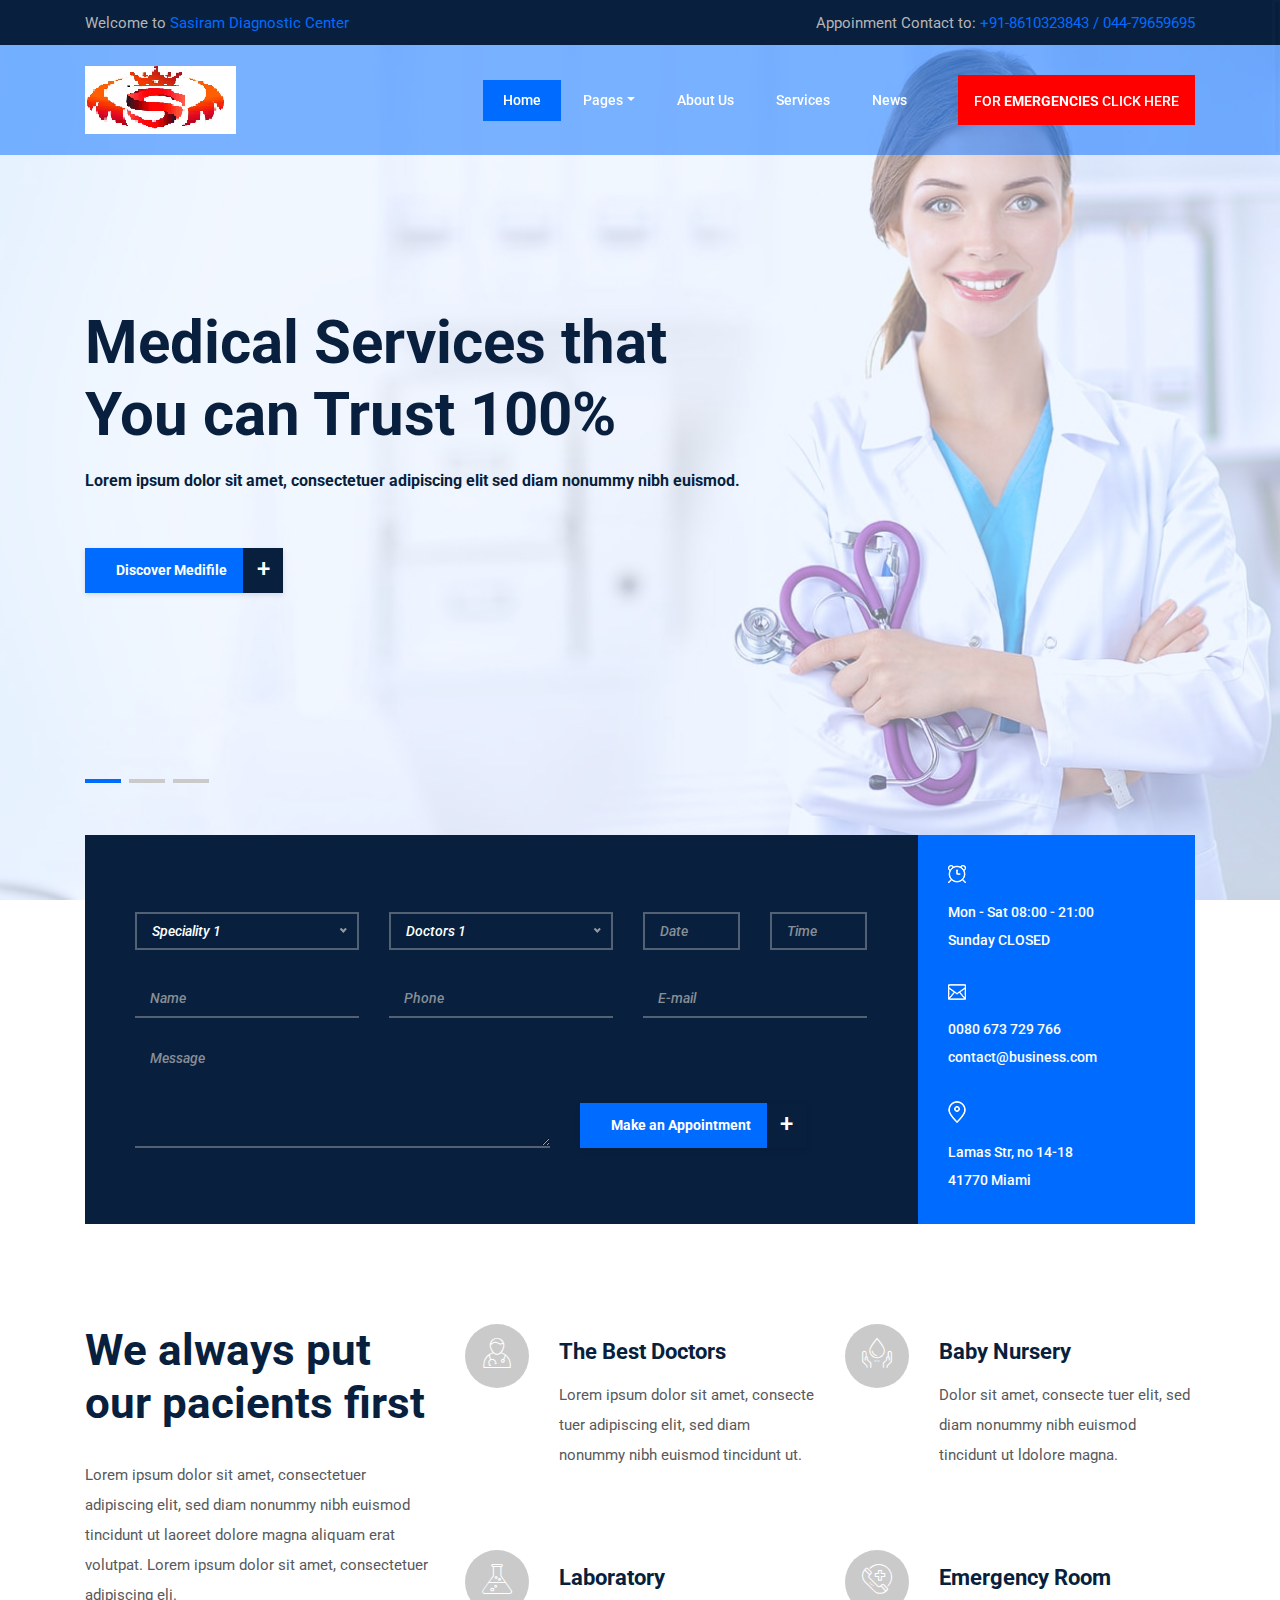
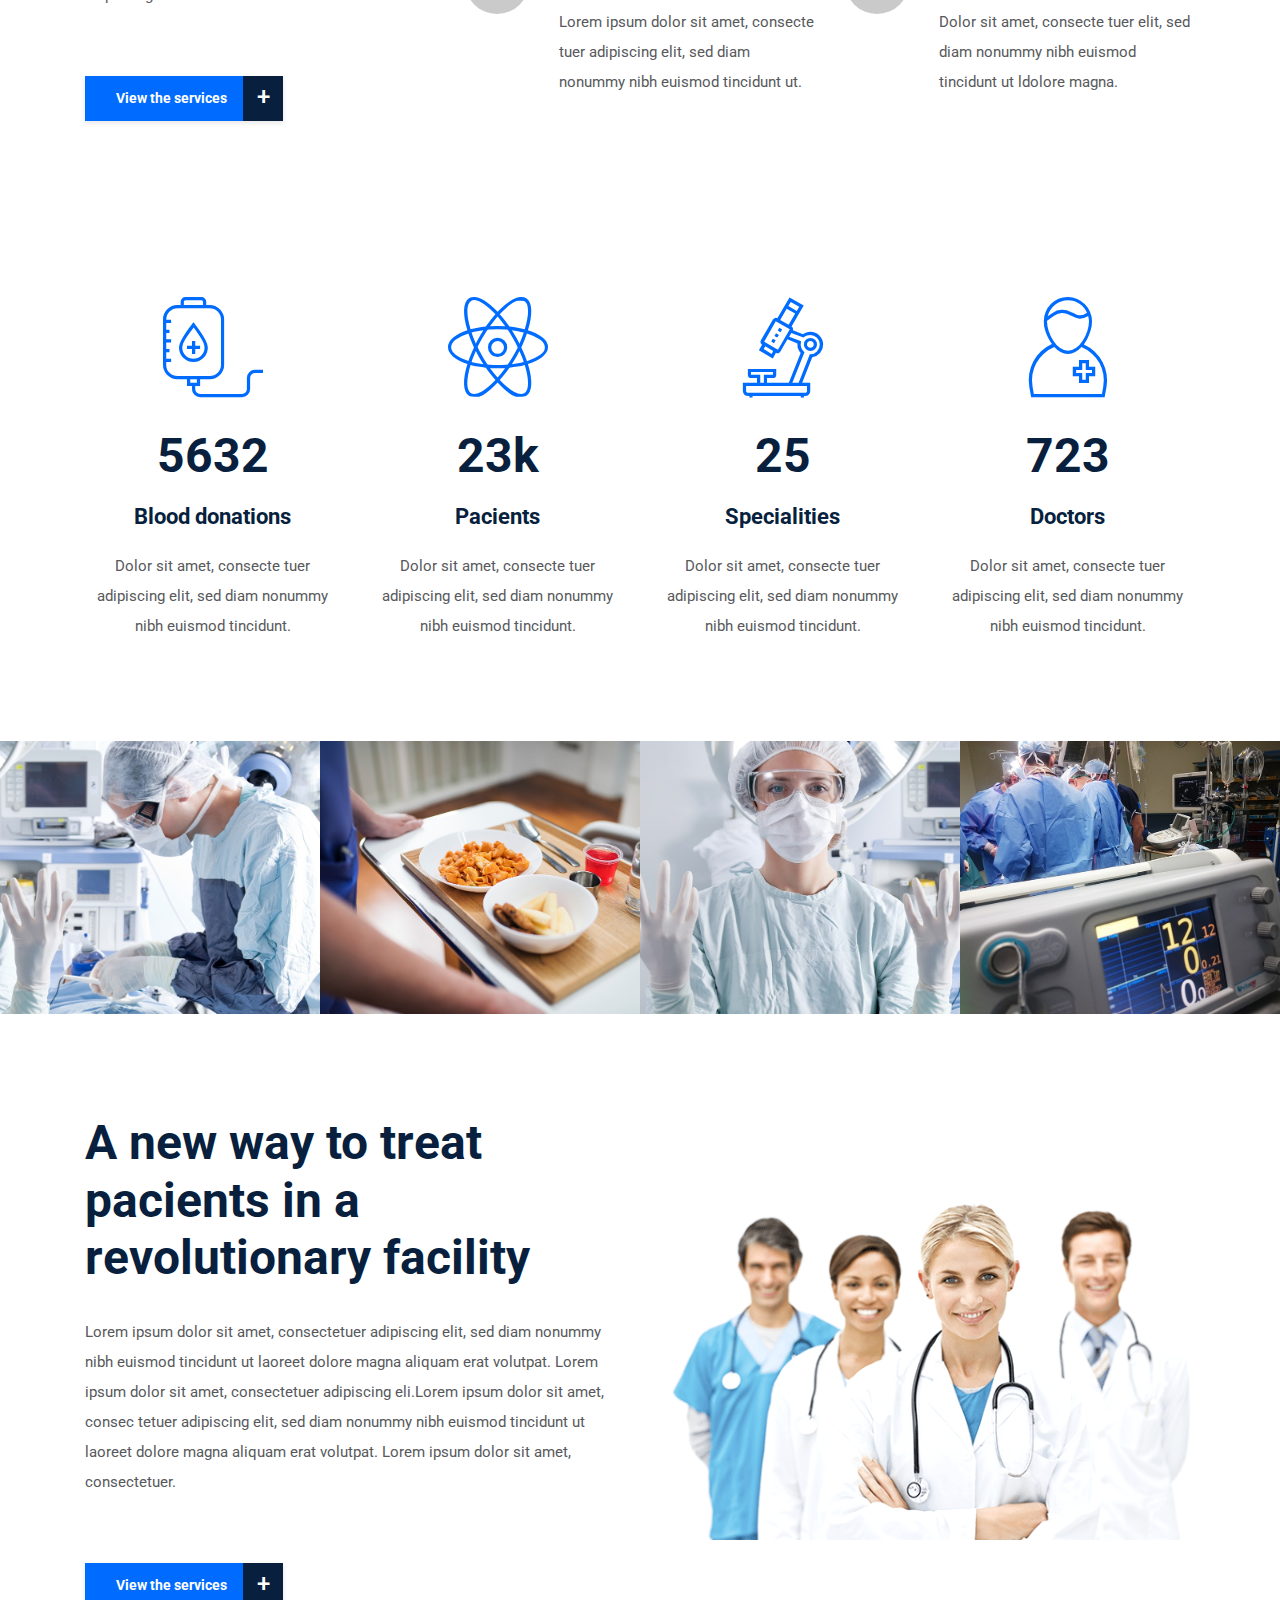
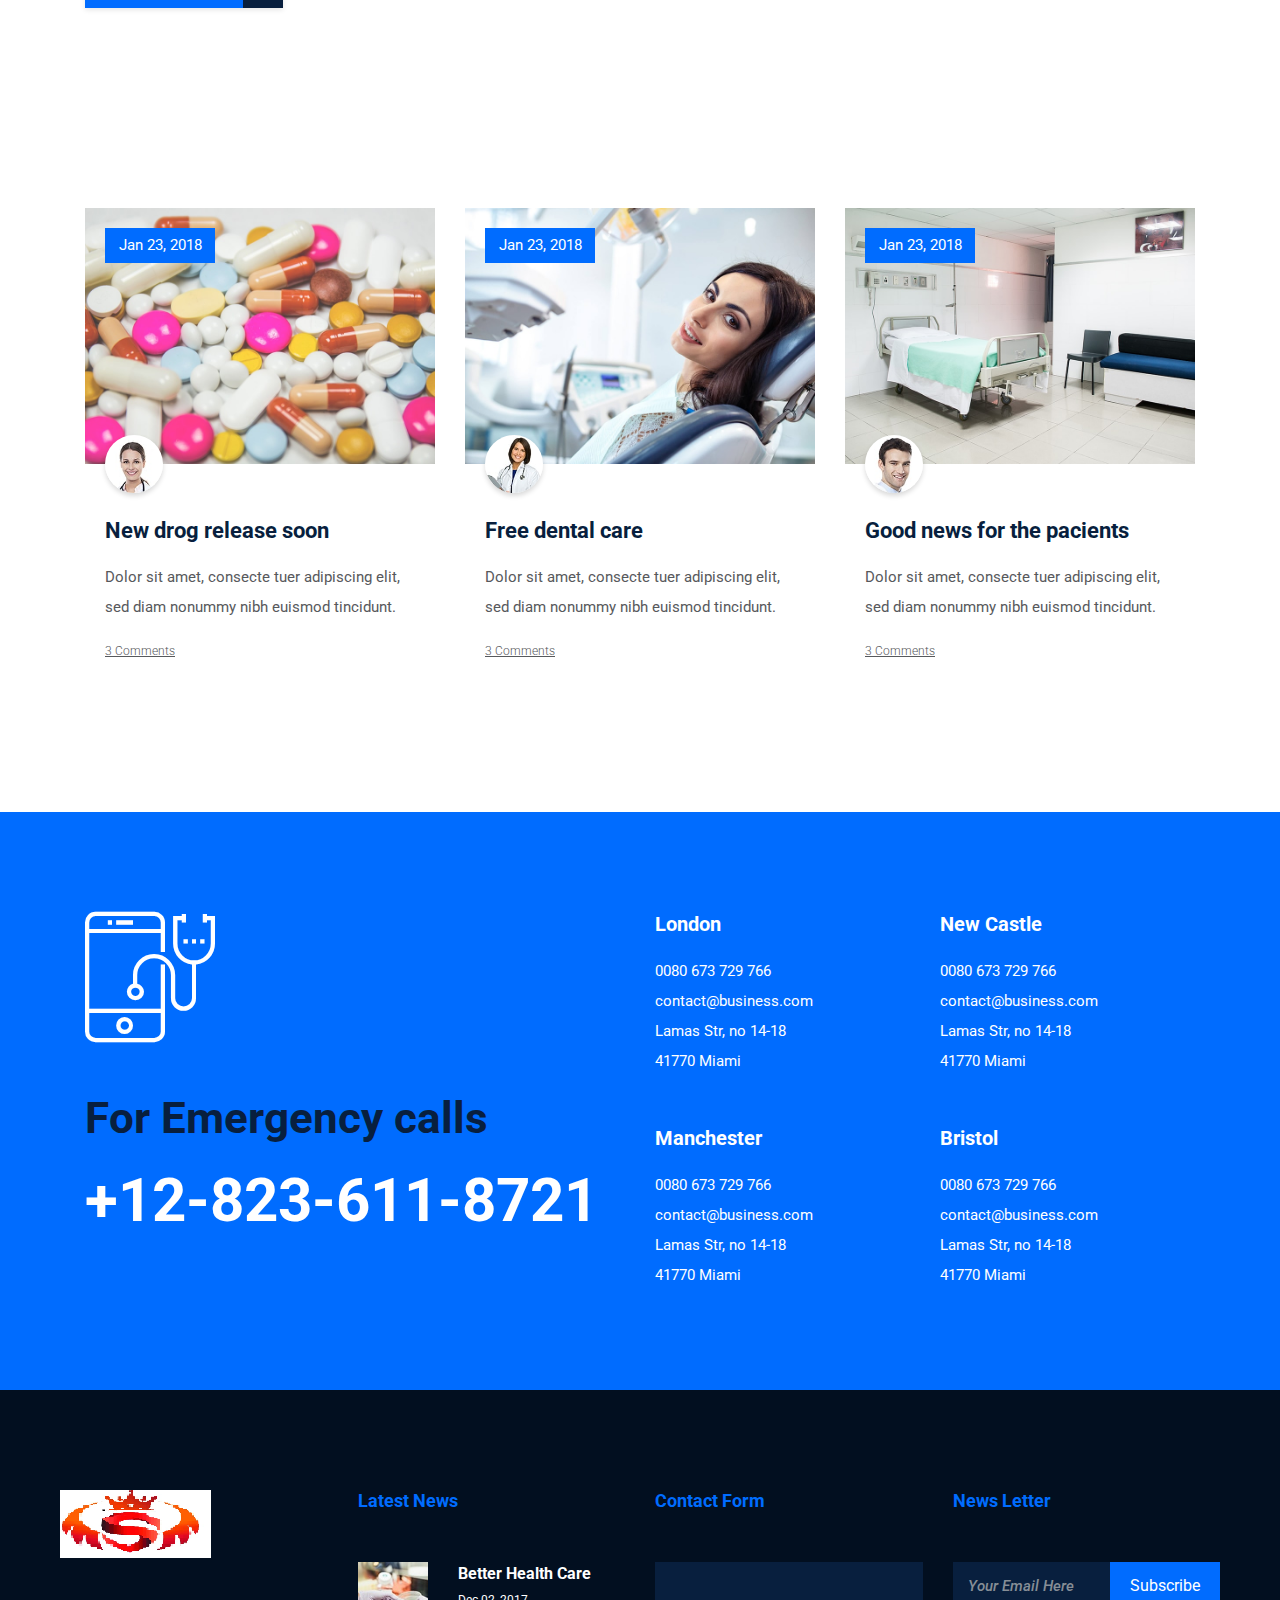
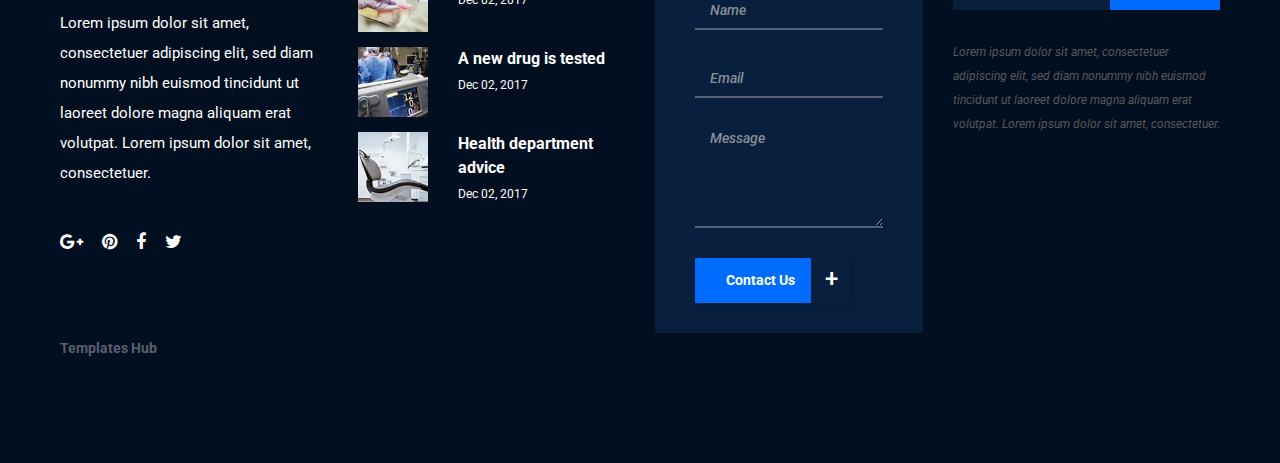
==== index.html @ 6808dd03 "Initial commit" ====
<!DOCTYPE html>
<html lang="en">


<meta http-equiv="content-type" content="text/html;charset=utf-8" />
<head>
    <meta charset="UTF-8">
    <meta name="description" content="">
    <meta http-equiv="X-UA-Compatible" content="IE=edge">
    <meta name="viewport" content="width=device-width, initial-scale=1, shrink-to-fit=no">
    <!-- The above 4 meta tags *must* come first in the head; any other head content must come *after* these tags -->

    <!-- Title  -->
    <title>Sasiram Diagnostic Center - Multi Speciality Clinic and Diagnostic Center | Home</title>

    <!-- Favicon  -->
    <link rel="icon" href="img/core-img/favicon.ico">

    <!-- Style CSS -->
    <link rel="stylesheet" href="style.css">

</head>

<body>
    <!-- Preloader -->
    <div id="preloader">
        <div class="medilife-load"></div>
    </div>

    <!-- ***** Header Area Start ***** -->
    <header class="header-area">
        <!-- Top Header Area -->
        <div class="top-header-area">
            <div class="container h-100">
                <div class="row h-100">
                    <div class="col-12 h-100">
                        <div class="h-100 d-md-flex justify-content-between align-items-center">
                            <p>Welcome to <span>Sasiram Diagnostic Center</span></p>
                            <p>Appoinment Contact to: <span>+91-8610323843 / 044-79659695</span></p>
                        </div>
                    </div>
                </div>
            </div>
        </div>

        <!-- Main Header Area -->
        <div class="main-header-area" id="stickyHeader">
            <div class="container h-100">
                <div class="row h-100 align-items-center">
                    <div class="col-12 h-100">
                        <div class="main-menu h-100">
                            <nav class="navbar h-100 navbar-expand-lg">
                                <!-- Logo Area  -->
                                <a class="navbar-brand" href="index-2.html"><img src="img/core-img/logo.jpg" alt="Logo"></a>

                                <button class="navbar-toggler" type="button" data-toggle="collapse" data-target="#medilifeMenu" aria-controls="medilifeMenu" aria-expanded="false" aria-label="Toggle navigation"><span class="navbar-toggler-icon"></span></button>

                                <div class="collapse navbar-collapse" id="medilifeMenu">
                                    <!-- Menu Area -->
                                    <ul class="navbar-nav ml-auto">
                                        <li class="nav-item active">
                                            <a class="nav-link" href="index-2.html">Home <span class="sr-only">(current)</span></a>
                                        </li>
                                        <li class="nav-item dropdown">
                                            <a class="nav-link dropdown-toggle" href="#" id="navbarDropdown" role="button" data-toggle="dropdown" aria-haspopup="true" aria-expanded="false">Pages</a>
                                            <div class="dropdown-menu" aria-labelledby="navbarDropdown">
                                                <a class="dropdown-item" href="index-2.html">Home</a>
                                                <a class="dropdown-item" href="about-us.html">About Us</a>
                                                <a class="dropdown-item" href="services.html">Services</a>
                                                <a class="dropdown-item" href="blog.html">News</a>                                               
                                                <a class="dropdown-item" href="contact.html">Contact</a>                                                
                                                <!--<a class="dropdown-item" href="index-icons.html">All Icons</a>-->
                                            </div>
                                        </li>
                                        <li class="nav-item">
                                            <a class="nav-link" href="about-us.html">About Us</a>
                                        </li>
                                        <li class="nav-item">
                                            <a class="nav-link" href="services.html">Services</a>
                                        </li>
                                        <li class="nav-item">
                                            <a class="nav-link" href="blog.html">News</a>
                                        </li>
                                        <li class="nav-item">
                                            <!--<a class="nav-link" href="contact.html">Contact</a>-->
                                        </li>
                                    </ul>
                                    <!-- Appointment Button -->
                                    <a href="#" class="btn medilife-appoint-btn ml-30">For <span>emergencies</span> Click here</a>
                                </div>
                            </nav>
                        </div>
                    </div>
                </div>
            </div>
        </div>
    </header>
    <!-- ***** Header Area End ***** -->

    <!-- ***** Hero Area Start ***** -->
    <section class="hero-area">
        <div class="hero-slides owl-carousel">
            <!-- Single Hero Slide -->
            <div class="single-hero-slide bg-img bg-overlay-white" style="background-image: url(img/bg-img/hero1.jpg);">
                <div class="container h-100">
                    <div class="row h-100 align-items-center">
                        <div class="col-12">
                            <div class="hero-slides-content">
                                <h2 data-animation="fadeInUp" data-delay="100ms">Medical Services that <br>You can Trust 100%</h2>
                                <h6 data-animation="fadeInUp" data-delay="400ms">Lorem ipsum dolor sit amet, consectetuer adipiscing elit sed diam nonummy nibh euismod.</h6>
                                <a href="#" class="btn medilife-btn mt-50" data-animation="fadeInUp" data-delay="700ms">Discover Medifile <span>+</span></a>
                            </div>
                        </div>
                    </div>
                </div>
            </div>
            <!-- Single Hero Slide -->
            <div class="single-hero-slide bg-img bg-overlay-white" style="background-image: url(img/bg-img/breadcumb3.jpg);">
                <div class="container h-100">
                    <div class="row h-100 align-items-center">
                        <div class="col-12">
                            <div class="hero-slides-content">
                                <h2 data-animation="fadeInUp" data-delay="100ms">Medical Services that <br>You can Trust 100%</h2>
                                <h6 data-animation="fadeInUp" data-delay="400ms">Lorem ipsum dolor sit amet, consectetuer adipiscing elit sed diam nonummy nibh euismod.</h6>
                                <a href="#" class="btn medilife-btn mt-50" data-animation="fadeInUp" data-delay="700ms">Discover Medifile <span>+</span></a>
                            </div>
                        </div>
                    </div>
                </div>
            </div>
            <!-- Single Hero Slide -->
            <div class="single-hero-slide bg-img bg-overlay-white" style="background-image: url(img/bg-img/breadcumb1.jpg);">
                <div class="container h-100">
                    <div class="row h-100 align-items-center">
                        <div class="col-12">
                            <div class="hero-slides-content">
                                <h2 data-animation="fadeInUp" data-delay="100ms">Medical Services that <br>You can Trust 100%</h2>
                                <h6 data-animation="fadeInUp" data-delay="400ms">Lorem ipsum dolor sit amet, consectetuer adipiscing elit sed diam nonummy nibh euismod.</h6>
                                <a href="#" class="btn medilife-btn mt-50" data-animation="fadeInUp" data-delay="700ms">Discover Medifile <span>+</span></a>
                            </div>
                        </div>
                    </div>
                </div>
            </div>
        </div>
    </section>
    <!-- ***** Hero Area End ***** -->

    <!-- ***** Book An Appoinment Area Start ***** -->
    <div class="medilife-book-an-appoinment-area">
        <div class="container">
            <div class="row">
                <div class="col-12">
                    <div class="appointment-form-content">
                        <div class="row no-gutters align-items-center">
                            <div class="col-12 col-lg-9">
                                <div class="medilife-appointment-form">
                                    <form action="#" method="post">
                                        <div class="row align-items-end">
                                            <div class="col-12 col-md-4">
                                                <div class="form-group">
                                                    <select class="form-control" id="speciality">
                                                    <option>Speciality 1</option>
                                                    <option>Speciality 2</option>
                                                    <option>Speciality 3</option>
                                                    <option>Speciality 4</option>
                                                    <option>Speciality 5</option>
                                                </select>
                                                </div>
                                            </div>
                                            <div class="col-12 col-md-4">
                                                <div class="form-group">
                                                    <select class="form-control" id="doctors">
                                                    <option>Doctors 1</option>
                                                    <option>Doctors 2</option>
                                                    <option>Doctors 3</option>
                                                    <option>Doctors 4</option>
                                                    <option>Doctors 5</option>
                                                </select>
                                                </div>
                                            </div>
                                            <div class="col-12 col-md-2">
                                                <div class="form-group">
                                                    <input type="text" class="form-control" name="date" id="date" placeholder="Date">
                                                </div>
                                            </div>
                                            <div class="col-12 col-md-2">
                                                <div class="form-group">
                                                    <input type="text" class="form-control" name="time" id="time" placeholder="Time">
                                                </div>
                                            </div>
                                            <div class="col-12 col-md-4">
                                                <div class="form-group">
                                                    <input type="text" class="form-control border-top-0 border-right-0 border-left-0" name="name" id="name" placeholder="Name">
                                                </div>
                                            </div>
                                            <div class="col-12 col-md-4">
                                                <div class="form-group">
                                                    <input type="text" class="form-control border-top-0 border-right-0 border-left-0" name="number" id="number" placeholder="Phone">
                                                </div>
                                            </div>
                                            <div class="col-12 col-md-4">
                                                <div class="form-group">
                                                    <input type="email" class="form-control border-top-0 border-right-0 border-left-0" name="email" id="email" placeholder="E-mail">
                                                </div>
                                            </div>
                                            <div class="col-12 col-md-7">
                                                <div class="form-group mb-0">
                                                    <textarea name="message" class="form-control mb-0 border-top-0 border-right-0 border-left-0" id="message" cols="30" rows="10" placeholder="Message"></textarea>
                                                </div>
                                            </div>
                                            <div class="col-12 col-md-5 mb-0">
                                                <div class="form-group mb-0">
                                                    <button type="submit" class="btn medilife-btn">Make an Appointment <span>+</span></button>
                                                </div>
                                            </div>
                                        </div>
                                    </form>
                                </div>
                            </div>
                            <div class="col-12 col-lg-3">
                                <div class="medilife-contact-info">
                                    <!-- Single Contact Info -->
                                    <div class="single-contact-info mb-30">
                                        <img src="img/icons/alarm-clock.png" alt="">
                                        <p>Mon - Sat 08:00 - 21:00 <br>Sunday CLOSED</p>
                                    </div>
                                    <!-- Single Contact Info -->
                                    <div class="single-contact-info mb-30">
                                        <img src="img/icons/envelope.png" alt="">
                                        <p>0080 673 729 766 <br>contact@business.com</p>
                                    </div>
                                    <!-- Single Contact Info -->
                                    <div class="single-contact-info">
                                        <img src="img/icons/map-pin.png" alt="">
                                        <p>Lamas Str, no 14-18 <br>41770 Miami</p>
                                    </div>
                                </div>
                            </div>
                        </div>
                    </div>
                </div>
            </div>
        </div>
    </div>
    <!-- ***** Book An Appoinment Area End ***** -->

    <!-- ***** About Us Area Start ***** -->
    <section class="medica-about-us-area section-padding-100-20">
        <div class="container">
            <div class="row">
                <div class="col-12 col-lg-4">
                    <div class="medica-about-content">
                        <h2>We always put our pacients first</h2>
                        <p>Lorem ipsum dolor sit amet, consectetuer adipiscing elit, sed diam nonummy nibh euismod tincidunt ut laoreet dolore magna aliquam erat volutpat. Lorem ipsum dolor sit amet, consectetuer adipiscing eli.</p>
                        <a href="#" class="btn medilife-btn mt-50">View the services <span>+</span></a>
                    </div>
                </div>
                <div class="col-12 col-lg-8">
                    <div class="row">
                        <!-- Single Service Area -->
                        <div class="col-12 col-sm-6">
                            <div class="single-service-area d-flex">
                                <div class="service-icon">
                                    <i class="icon-doctor"></i>
                                </div>
                                <div class="service-content">
                                    <h5>The Best Doctors</h5>
                                    <p>Lorem ipsum dolor sit amet, consecte tuer adipiscing elit, sed diam nonummy nibh euismod tincidunt ut.</p>
                                </div>
                            </div>
                        </div>
                        <!-- Single Service Area -->
                        <div class="col-12 col-sm-6">
                            <div class="single-service-area d-flex">
                                <div class="service-icon">
                                    <i class="icon-blood-donation-1"></i>
                                </div>
                                <div class="service-content">
                                    <h5>Baby Nursery</h5>
                                    <p>Dolor sit amet, consecte tuer elit, sed diam nonummy nibh euismod tincidunt ut ldolore magna.</p>
                                </div>
                            </div>
                        </div>
                        <!-- Single Service Area -->
                        <div class="col-12 col-sm-6">
                            <div class="single-service-area d-flex">
                                <div class="service-icon">
                                    <i class="icon-flask-2"></i>
                                </div>
                                <div class="service-content">
                                    <h5>Laboratory</h5>
                                    <p>Lorem ipsum dolor sit amet, consecte tuer adipiscing elit, sed diam nonummy nibh euismod tincidunt ut.</p>
                                </div>
                            </div>
                        </div>
                        <!-- Single Service Area -->
                        <div class="col-12 col-sm-6">
                            <div class="single-service-area d-flex">
                                <div class="service-icon">
                                    <i class="icon-emergency-call-1"></i>
                                </div>
                                <div class="service-content">
                                    <h5>Emergency Room</h5>
                                    <p>Dolor sit amet, consecte tuer elit, sed diam nonummy nibh euismod tincidunt ut ldolore magna.</p>
                                </div>
                            </div>
                        </div>
                    </div>
                </div>
            </div>
        </div>
    </section>
    <!-- ***** About Us Area End ***** -->

    <!-- ***** Cool Facts Area Start ***** -->
    <section class="medilife-cool-facts-area section-padding-100-0">
        <div class="container">
            <div class="row">
                <!-- Single Cool Fact-->
                <div class="col-12 col-sm-6 col-lg-3">
                    <div class="single-cool-fact-area text-center mb-100">
                        <i class="icon-blood-transfusion-2"></i>
                        <h2><span class="counter">5632</span></h2>
                        <h6>Blood donations</h6>
                        <p>Dolor sit amet, consecte tuer adipiscing elit, sed diam nonummy nibh euismod tincidunt.</p>
                    </div>
                </div>
                <!-- Single Cool Fact-->
                <div class="col-12 col-sm-6 col-lg-3">
                    <div class="single-cool-fact-area text-center mb-100">
                        <i class="icon-atoms"></i>
                        <h2><span class="counter">23</span>k</h2>
                        <h6>Pacients</h6>
                        <p>Dolor sit amet, consecte tuer adipiscing elit, sed diam nonummy nibh euismod tincidunt.</p>
                    </div>
                </div>
                <!-- Single Cool Fact-->
                <div class="col-12 col-sm-6 col-lg-3">
                    <div class="single-cool-fact-area text-center mb-100">
                        <i class="icon-microscope"></i>
                        <h2><span class="counter">25</span></h2>
                        <h6>Specialities</h6>
                        <p>Dolor sit amet, consecte tuer adipiscing elit, sed diam nonummy nibh euismod tincidunt.</p>
                    </div>
                </div>
                <!-- Single Cool Fact-->
                <div class="col-12 col-sm-6 col-lg-3">
                    <div class="single-cool-fact-area text-center mb-100">
                        <i class="icon-doctor-1"></i>
                        <h2><span class="counter">723</span></h2>
                        <h6>Doctors</h6>
                        <p>Dolor sit amet, consecte tuer adipiscing elit, sed diam nonummy nibh euismod tincidunt.</p>
                    </div>
                </div>
            </div>
        </div>
    </section>
    <!-- ***** Cool Facts Area End ***** -->

    <!-- ***** Gallery Area Start ***** -->
    <div class="medilife-gallery-area owl-carousel">
        <!-- Single Gallery Item -->
        <div class="single-gallery-item">
            <img src="img/bg-img/g1.jpg" alt="">
            <div class="view-more-btn">
                <a href="img/bg-img/g1.jpg" class="btn gallery-img">See More +</a>
            </div>
        </div>
        <!-- Single Gallery Item -->
        <div class="single-gallery-item">
            <img src="img/bg-img/g2.jpg" alt="">
            <div class="view-more-btn">
                <a href="img/bg-img/g2.jpg" class="btn gallery-img">See More +</a>
            </div>
        </div>
        <!-- Single Gallery Item -->
        <div class="single-gallery-item">
            <img src="img/bg-img/g3.jpg" alt="">
            <div class="view-more-btn">
                <a href="img/bg-img/g3.jpg" class="btn gallery-img">See More +</a>
            </div>
        </div>

        <!-- Single Gallery Item -->
        <div class="single-gallery-item">
            <img src="img/bg-img/g4.jpg" alt="">
            <div class="view-more-btn">
                <a href="img/bg-img/g4.jpg" class="btn gallery-img">See More +</a>
            </div>
        </div>
    </div>
    <!-- ***** Gallery Area End ***** -->

    <!-- ***** Features Area Start ***** -->
    <div class="medilife-features-area section-padding-100">
        <div class="container">
            <div class="row align-items-center">
                <div class="col-12 col-lg-6">
                    <div class="features-content">
                        <h2>A new way to treat pacients in a revolutionary facility</h2>
                        <p>Lorem ipsum dolor sit amet, consectetuer adipiscing elit, sed diam nonummy nibh euismod tincidunt ut laoreet dolore magna aliquam erat volutpat. Lorem ipsum dolor sit amet, consectetuer adipiscing eli.Lorem ipsum dolor sit amet, consec tetuer adipiscing elit, sed diam nonummy nibh euismod tincidunt ut laoreet dolore magna aliquam erat volutpat. Lorem ipsum dolor sit amet, consectetuer.</p>
                        <a href="#" class="btn medilife-btn mt-50">View the services <span>+</span></a>
                    </div>
                </div>
                <div class="col-12 col-lg-6">
                    <div class="features-thumbnail">
                        <img src="img/bg-img/medical1.png" alt="">
                    </div>
                </div>
            </div>
        </div>
    </div>
    <!-- ***** Features Area End ***** -->

    <!-- ***** Blog Area Start ***** -->
    <div class="medilife-blog-area section-padding-100-0">
        <div class="container">
            <div class="row">
                <!-- Single Blog Area -->
                <div class="col-12 col-md-6 col-lg-4">
                    <div class="single-blog-area mb-100">
                        <!-- Post Thumbnail -->
                        <div class="blog-post-thumbnail">
                            <img src="img/blog-img/1.jpg" alt="">
                            <!-- Post Date -->
                            <div class="post-date">
                                <a href="#">Jan 23, 2018</a>
                            </div>
                        </div>
                        <!-- Post Content -->
                        <div class="post-content">
                            <div class="post-author">
                                <a href="#"><img src="img/blog-img/p1.jpg" alt=""></a>
                            </div>
                            <a href="#" class="headline">New drog release soon</a>
                            <p>Dolor sit amet, consecte tuer adipiscing elit, sed diam nonummy nibh euismod tincidunt.</p>
                            <a href="#" class="comments">3 Comments</a>
                        </div>
                    </div>
                </div>
                <!-- Single Blog Area -->
                <div class="col-12 col-md-6 col-lg-4">
                    <div class="single-blog-area mb-100">
                        <!-- Post Thumbnail -->
                        <div class="blog-post-thumbnail">
                            <img src="img/blog-img/2.jpg" alt="">
                            <!-- Post Date -->
                            <div class="post-date">
                                <a href="#">Jan 23, 2018</a>
                            </div>
                        </div>
                        <!-- Post Content -->
                        <div class="post-content">
                            <div class="post-author">
                                <a href="#"><img src="img/blog-img/p2.jpg" alt=""></a>
                            </div>
                            <a href="#" class="headline">Free dental care</a>
                            <p>Dolor sit amet, consecte tuer adipiscing elit, sed diam nonummy nibh euismod tincidunt.</p>
                            <a href="#" class="comments">3 Comments</a>
                        </div>
                    </div>
                </div>
                <!-- Single Blog Area -->
                <div class="col-12 col-md-6 col-lg-4">
                    <div class="single-blog-area mb-100">
                        <!-- Post Thumbnail -->
                        <div class="blog-post-thumbnail">
                            <img src="img/blog-img/3.jpg" alt="">
                            <!-- Post Date -->
                            <div class="post-date">
                                <a href="#">Jan 23, 2018</a>
                            </div>
                        </div>
                        <!-- Post Content -->
                        <div class="post-content">
                            <div class="post-author">
                                <a href="#"><img src="img/blog-img/p3.jpg" alt=""></a>
                            </div>
                            <a href="#" class="headline">Good news for the pacients</a>
                            <p>Dolor sit amet, consecte tuer adipiscing elit, sed diam nonummy nibh euismod tincidunt.</p>
                            <a href="#" class="comments">3 Comments</a>
                        </div>
                    </div>
                </div>
            </div>
        </div>
    </div>
    <!-- ***** Blog Area End ***** -->

    <!-- ***** Emergency Area Start ***** -->
    <div class="medilife-emergency-area section-padding-100-50">
        <div class="container">
            <div class="row">
                <div class="col-12 col-lg-6">
                    <div class="emergency-content">
                        <i class="icon-smartphone"></i>
                        <h2>For Emergency calls</h2>
                        <h3>+12-823-611-8721</h3>
                    </div>
                </div>
                <div class="col-12 col-lg-6">
                    <div class="row">
                        <!-- Single Emergency Helpline -->
                        <div class="col-12 col-sm-6">
                            <div class="single-emergency-helpline mb-50">
                                <h5>London</h5>
                                <p>0080 673 729 766 <br> contact@business.com <br> Lamas Str, no 14-18 <br> 41770 Miami</p>
                            </div>
                        </div>
                        <!-- Single Emergency Helpline -->
                        <div class="col-12 col-sm-6">
                            <div class="single-emergency-helpline mb-50">
                                <h5>New Castle</h5>
                                <p>0080 673 729 766 <br> contact@business.com <br> Lamas Str, no 14-18 <br> 41770 Miami</p>
                            </div>
                        </div>
                        <!-- Single Emergency Helpline -->
                        <div class="col-12 col-sm-6">
                            <div class="single-emergency-helpline mb-50">
                                <h5>Manchester</h5>
                                <p>0080 673 729 766 <br> contact@business.com <br> Lamas Str, no 14-18 <br> 41770 Miami</p>
                            </div>
                        </div>
                        <!-- Single Emergency Helpline -->
                        <div class="col-12 col-sm-6">
                            <div class="single-emergency-helpline mb-50">
                                <h5>Bristol</h5>
                                <p>0080 673 729 766 <br> contact@business.com <br> Lamas Str, no 14-18 <br> 41770 Miami</p>
                            </div>
                        </div>
                    </div>
                </div>
            </div>
        </div>
    </div>
    <!-- ***** Emergency Area End ***** -->

    <!-- ***** Footer Area Start ***** -->
    <footer class="footer-area section-padding-100">
        <!-- Main Footer Area -->
        <div class="main-footer-area">
            <div class="container-fluid">
                <div class="row">

                    <div class="col-12 col-sm-6 col-xl-3">
                        <div class="footer-widget-area">
                            <div class="footer-logo">
                                <img src="img/core-img/logo.jpg" alt="">
                            </div>
                            <p>Lorem ipsum dolor sit amet, consectetuer adipiscing elit, sed diam nonummy nibh euismod tincidunt ut laoreet dolore magna aliquam erat volutpat. Lorem ipsum dolor sit amet, consectetuer.</p>
                            <div class="footer-social-info">
                                <a href="#"><i class="fa fa-google-plus" aria-hidden="true"></i></a>
                                <a href="#"><i class="fa fa-pinterest" aria-hidden="true"></i></a>
                                <a href="#"><i class="fa fa-facebook" aria-hidden="true"></i></a>
                                <a href="#"><i class="fa fa-twitter" aria-hidden="true"></i></a>
                            </div>
                        </div>
                    </div>

                    <div class="col-12 col-sm-6 col-xl-3">
                        <div class="footer-widget-area">
                            <div class="widget-title">
                                <h6>Latest News</h6>
                            </div>
                            <div class="widget-blog-post">
                                <!-- Single Blog Post -->
                                <div class="widget-single-blog-post d-flex">
                                    <div class="widget-post-thumbnail">
                                        <img src="img/blog-img/ln1.jpg" alt="">
                                    </div>
                                    <div class="widget-post-content">
                                        <a href="#">Better Health Care</a>
                                        <p>Dec 02, 2017</p>
                                    </div>
                                </div>
                                <!-- Single Blog Post -->
                                <div class="widget-single-blog-post d-flex">
                                    <div class="widget-post-thumbnail">
                                        <img src="img/blog-img/ln2.jpg" alt="">
                                    </div>
                                    <div class="widget-post-content">
                                        <a href="#">A new drug is tested</a>
                                        <p>Dec 02, 2017</p>
                                    </div>
                                </div>
                                <!-- Single Blog Post -->
                                <div class="widget-single-blog-post d-flex">
                                    <div class="widget-post-thumbnail">
                                        <img src="img/blog-img/ln3.jpg" alt="">
                                    </div>
                                    <div class="widget-post-content">
                                        <a href="#">Health department advice</a>
                                        <p>Dec 02, 2017</p>
                                    </div>
                                </div>
                            </div>
                        </div>
                    </div>

                    <div class="col-12 col-sm-6 col-xl-3">
                        <div class="footer-widget-area">
                            <div class="widget-title">
                                <h6>Contact Form</h6>
                            </div>
                            <div class="footer-contact-form">
                                <form action="#" method="post">
                                    <input type="text" class="form-control border-top-0 border-right-0 border-left-0" name="footer-name" id="footer-name" placeholder="Name">
                                    <input type="email" class="form-control border-top-0 border-right-0 border-left-0" name="footer-email" id="footer-email" placeholder="Email">
                                    <textarea name="message" class="form-control border-top-0 border-right-0 border-left-0" id="footerMessage" placeholder="Message"></textarea>
                                    <button type="submit" class="btn medilife-btn">Contact Us <span>+</span></button>
                                </form>
                            </div>
                        </div>
                    </div>

                    <div class="col-12 col-sm-6 col-xl-3">
                        <div class="footer-widget-area">
                            <div class="widget-title">
                                <h6>News Letter</h6>
                            </div>

                            <div class="footer-newsletter-area">
                                <form action="#">
                                    <input type="email" class="form-control border-0 mb-0" name="newsletterEmail" id="newsletterEmail" placeholder="Your Email Here">
                                    <button type="submit">Subscribe</button>
                                </form>
                                <p>Lorem ipsum dolor sit amet, consectetuer adipiscing elit, sed diam nonummy nibh euismod tincidunt ut laoreet dolore magna aliquam erat volutpat. Lorem ipsum dolor sit amet, consectetuer.</p>
                            </div>
                        </div>
                    </div>
                </div>
            </div>
        </div>
        <!-- Bottom Footer Area -->
        <div class="bottom-footer-area">
            <div class="container-fluid">
                <div class="row">
                    <div class="col-12">
                        <div class="bottom-footer-content">
                            <!-- Copywrite Text -->
                            <div class="copywrite-text">
                                <p><a target="_blank" href="https://www.templateshub.net">Templates Hub</a>
</p>                </div>
                        </div>
                    </div>
                </div>
            </div>
        </div>
    </footer>
    <!-- ***** Footer Area End ***** -->

    <!-- jQuery (Necessary for All JavaScript Plugins) -->
    <script src="js/jquery/jquery-2.2.4.min.js"></script>
    <!-- Popper js -->
    <script src="js/popper.min.js"></script>
    <!-- Bootstrap js -->
    <script src="js/bootstrap.min.js"></script>
    <!-- Plugins js -->
    <script src="js/plugins.js"></script>
    <!-- Active js -->
    <script src="js/active.js"></script>

</body>


</html>
---- style.css ----
/* Variables */
/* mixin */
/* ----------------------------------------------------------
:: Template Name: Medilife - Medical & Health Template
:: Version: 1.0.0
:: Created: 04 March 2018
:: Last Updated: 04 March 2018
---------------------------------------------------------- */
/* [ -- Master Stylesheet -- ] */
/* ------------- Index of Stylesheet -------------
:: 1.0 Import Fonts
:: 2.0 Import All CSS
:: 3.0 Base CSS
:: 4.0 Header Area CSS
:: 5.0 Welcome Area CSS
:: 6.0 Book An Appoinment Area
:: 7.0 About Us Area CSS
:: 8.0 Service Area CSS
:: 9.0 Gallery Area CSS
:: 10.0 Features Area CSS
:: 11.0 Emergency Area CSS
:: 12.0 Footer Area CSS
:: 13.0 Breadcumb Area CSS
:: 14.0 Video Area CSS
:: 15.0 Tabs Area CSS
:: 16.0 Services Area CSS
:: 17.0 Single Benefits Area CSS
:: 18.0 CTA Area CSS
:: 19.0 Blog Area CSS
:: 20.0 Contact Area CSS
:: 21.0 Shortcode Area CSS
------------------------------------------------ */
/* :: 1.0 Import Fonts */
@import url("https://fonts.googleapis.com/css?family=Roboto:300,400,500,700,900");
/* :: 2.0 Import All CSS */
@import url(css/bootstrap.min.css);
@import url(css/animate.css);
@import url(css/owl.carousel.css);
@import url(css/magnific-popup.css);
@import url(css/font-awesome.min.css);
@import url(css/themify-icons.css);
@import url(css/medilife-icons.css);
@import url(css/nice-select.css);
/* :: 3.0 Base CSS */
* {
  margin: 0;
  padding: 0; }

body {
  font-family: "Roboto", sans-serif; }

h1,
h2,
h3,
h4,
h5,
h6 {
  color: #081f3e;
  font-weight: 700; }

p {
  color: #57595c;
  font-size: 15px;
  line-height: 2;
  font-weight: 400; }

a {
  -webkit-transition-duration: 500ms;
  transition-duration: 500ms;
  text-decoration: none;
  outline: none;
  font-size: 14px;
  font-weight: 700; }
  a:hover, a:focus {
    -webkit-transition-duration: 500ms;
    transition-duration: 500ms;
    text-decoration: none;
    outline: none;
    font-size: 14px;
    font-weight: 700; }

#preloader {
  overflow: hidden;
  height: 100%;
  left: 0;
  position: fixed;
  top: 0;
  width: 100%;
  z-index: 100000;
  background-color: #006cff; }

.medilife-load {
  -webkit-animation: 2000ms linear 0s normal none infinite running medilife-load;
  animation: 2000ms linear 0s normal none infinite running medilife-load;
  background: transparent;
  border-color: #ffffff;
  border-top-color: #006cff;
  border-left-color: #006cff;
  border-right-color: #006cff;
  border-radius: 50%;
  border-style: solid;
  border-width: 2px;
  height: 50px;
  left: calc(50% - 25px);
  position: relative;
  top: calc(50% - 25px);
  width: 50px;
  z-index: 9; }

@-webkit-keyframes medilife-load {
  0% {
    -webkit-transform: rotate(0deg);
    transform: rotate(0deg); }
  100% {
    -webkit-transform: rotate(360deg);
    transform: rotate(360deg); } }
@keyframes medilife-load {
  0% {
    -webkit-transform: rotate(0deg);
    transform: rotate(0deg); }
  100% {
    -webkit-transform: rotate(360deg);
    transform: rotate(360deg); } }
ul,
ol {
  margin: 0; }
  ul li,
  ol li {
    list-style: none; }

img {
  height: auto;
  max-width: 100%; }

.medica-table {
  display: table;
  z-index: 9;
  position: absolute;
  width: 100%;
  height: 100%;
  margin: 0; }

.medica-table-cell {
  display: table-cell;
  vertical-align: middle; }

.mt-15 {
  margin-top: 15px; }

.mt-30 {
  margin-top: 30px; }

.mt-50 {
  margin-top: 50px; }

.mt-70 {
  margin-top: 70px; }

.mt-100 {
  margin-top: 100px; }

.mb-15 {
  margin-bottom: 15px; }

.mb-30 {
  margin-bottom: 30px; }

.mb-50 {
  margin-bottom: 50px; }

.ml-15 {
  margin-left: 15px; }

.ml-30 {
  margin-left: 30px; }

.mr-15 {
  margin-right: 15px; }

.mr-30 {
  margin-right: 30px; }

.mb-70 {
  margin-bottom: 70px; }

.mb-100 {
  margin-bottom: 100px; }

.bg-img {
  background-position: center center;
  background-size: cover;
  background-repeat: no-repeat; }

.bg-transparent {
  background-color: transparent; }

.bg-transparent-dark {
  background-color: rgba(0, 0, 0, 0.5) !important; }

.bg-transparent-light {
  background-color: rgba(255, 255, 255, 0.5) !important; }

.font-bold {
  font-weight: 700; }

.font-light {
  font-weight: 300; }

.height-500 {
  height: 500px !important; }

.height-600 {
  height: 600px !important; }

.height-700 {
  height: 700px !important; }

.height-800 {
  height: 800px !important; }

#scrollUp {
  background-color: #006cff;
  border-radius: 50%;
  bottom: 60px;
  right: 60px;
  box-shadow: 0 2px 6px 0 rgba(0, 0, 0, 0.3);
  color: #ffffff;
  font-size: 30px;
  height: 70px;
  text-align: center;
  width: 70px;
  line-height: 66px;
  -webkit-transition-duration: 500ms;
  transition-duration: 500ms; }
  #scrollUp:hover {
    background-color: #081f3e; }
  @media only screen and (min-width: 768px) and (max-width: 991px) {
    #scrollUp {
      bottom: 30px;
      right: 30px;
      height: 50px;
      width: 50px;
      line-height: 46px; } }
  @media only screen and (max-width: 767px) {
    #scrollUp {
      bottom: 30px;
      right: 30px;
      height: 50px;
      width: 50px;
      line-height: 46px; } }

.section-padding-100 {
  padding: 100px 0; }

.section-padding-50 {
  padding: 50px 0; }

.section-padding-50-0 {
  padding: 50px 0 0 0; }

.section-padding-100-70 {
  padding: 100px 0 70px; }

.section-padding-100-50 {
  padding: 100px 0 50px; }

.section-padding-100-0 {
  padding: 100px 0 0; }

.section-padding-0-100 {
  padding: 0 0 100px; }

.section-padding-100-20 {
  padding: 100px 0 20px 0; }

.section-heading {
  text-align: center;
  margin-bottom: 80px;
  position: relative;
  z-index: 1; }
  .section-heading h2 {
    font-size: 44px;
    margin-bottom: 0; }

.btn {
  box-shadow: 0 2px 5px rgba(0, 0, 0, 0.1); }
  .btn:hover, .btn:focus {
    box-shadow: 0 5px 20px rgba(0, 0, 0, 0.15); }

.medilife-btn {
  display: inline-block;
  color: #ffffff;
  background-color: #006cff;
  height: 45px;
  padding: 0 55px 0 30px;
  line-height: 42px;
  font-size: 14px;
  min-width: 140px;
  border-radius: 0;
  font-weight: 700;
  position: relative;
  z-index: 1;
  -webkit-transition-duration: 500ms;
  transition-duration: 500ms; }
  .medilife-btn span {
    width: 40px;
    height: 45px;
    background-color: #081f3e;
    display: inline-block;
    position: absolute;
    top: -1px;
    right: -1px;
    font-size: 24px;
    color: #ffffff;
    font-weight: 500;
    -webkit-transition-duration: 500ms;
    transition-duration: 500ms; }
  .medilife-btn:hover, .medilife-btn:focus {
    background-color: #081f3e;
    color: #ffffff; }
  .medilife-btn:hover span, .medilife-btn:focus span {
    color: #ffffff;
    background-color: #006cff; }
  .medilife-btn.btn-2 {
    background-color: #081f3e;
    color: #ffffff; }
    .medilife-btn.btn-2 span {
      color: #ffffff;
      background-color: #006cff; }
    .medilife-btn.btn-2:hover, .medilife-btn.btn-2:focus {
      background-color: #006cff;
      color: #ffffff; }
    .medilife-btn.btn-2:hover span, .medilife-btn.btn-2:focus span {
      color: #ffffff;
      background-color: #081f3e; }
  .medilife-btn.btn-3 {
    background-color: #ffffff;
    color: #081f3e;
    border: 2px solid;
    border-color: #006cff; }
    .medilife-btn.btn-3 span {
      top: -2px;
      right: -2px; }
  .medilife-btn.btn-4 {
    background-color: #ffffff;
    color: #081f3e;
    border: 2px solid;
    border-color: #006cff; }
    .medilife-btn.btn-4 span {
      background-color: #006cff;
      top: -2px;
      right: -2px; }

.medilife-appoint-btn {
  display: inline-block;
  color: #ffffff;
  background-color: #ff0000;
  height: 50px;
  padding: 0 15px;
  line-height: 50px;
  font-size: 14px;
  min-width: 140px;
  border-radius: 0;
  font-weight: 500;
  -webkit-transition-duration: 500ms;
  transition-duration: 500ms;
  text-transform: uppercase;
  box-shadow: none; }
  .medilife-appoint-btn span {
    font-weight: 700; }
  .medilife-appoint-btn:hover, .medilife-appoint-btn:focus {
    color: #006cff;
    background-color: #ffffff;
    box-shadow: none;
    font-weight: 500; }
  .medilife-appoint-btn:hover span, .medilife-appoint-btn:focus span {
    font-weight: 700; }
  @media only screen and (min-width: 768px) and (max-width: 991px) {
    .medilife-appoint-btn {
      margin-top: 30px; } }
  @media only screen and (max-width: 767px) {
    .medilife-appoint-btn {
      margin-top: 10px; } }

.bg-overlay {
  position: relative;
  z-index: 1; }
  .bg-overlay::after {
    position: absolute;
    z-index: -1;
    top: 0;
    left: 0;
    width: 100%;
    height: 100%;
    background-color: #006cff;
    opacity: 0.85;
    content: ''; }

.bg-overlay-black {
  position: relative;
  z-index: 1; }
  .bg-overlay-black::after {
    position: absolute;
    z-index: 1;
    top: 0;
    left: 0;
    width: 100%;
    height: 100%;
    background-color: #000;
    opacity: 0.85;
    content: ''; }

.bg-overlay-white {
  position: relative;
  z-index: 1; }
  .bg-overlay-white::after {
    position: absolute;
    z-index: -2;
    top: 0;
    left: 0;
    width: 100%;
    height: 100%;
    background-color: rgba(230, 241, 255, 0.5);
    content: ''; }

.bg-gray {
  background-color: #f5f7f9; }

.row-reverse {
  -webkit-box-orient: horizontal;
  -webkit-box-direction: reverse;
  -ms-flex-direction: row-reverse;
  flex-direction: row-reverse; }

.nicescroll-rails {
  z-index: 999999 !important; }

/* :: 4.0 Header Area CSS */
.header-area {
  position: absolute;
  z-index: 10000;
  width: 100%;
  height: auto;
  -webkit-transition-duration: 500ms;
  transition-duration: 500ms; }

.top-header-area {
  position: relative;
  z-index: 1;
  height: 45px;
  background-color: #081f3e; }
  .top-header-area p {
    margin-bottom: 0;
    color: #b5b5b5; }
    .top-header-area p span {
      color: #006cff; }
    @media only screen and (min-width: 768px) and (max-width: 991px) {
      .top-header-area p {
        font-size: 13px; } }
    @media only screen and (max-width: 767px) {
      .top-header-area p {
        font-size: 12px; } }
  @media only screen and (max-width: 767px) {
    .top-header-area {
      height: auto;
      padding: 15px 0; } }

.main-header-area {
  width: 100%;
  height: 110px;
  position: relative;
  z-index: 1;
  background-color: rgba(0, 108, 255, 0.5);
  -webkit-transition-duration: 500ms;
  transition-duration: 500ms; }
  @media only screen and (min-width: 768px) and (max-width: 991px) {
    .main-header-area {
      height: 80px; } }
  @media only screen and (max-width: 767px) {
    .main-header-area {
      height: 70px; } }

.is-sticky .main-header-area {
  width: 100%;
  z-index: 10000 !important;
  height: 80px;
  box-shadow: 0 10px 10px 0 rgba(0, 0, 0, 0.2);
  background-color: #081f3e; }
  @media only screen and (max-width: 767px) {
    .is-sticky .main-header-area {
      height: 70px; } }

.header-area .main-menu .nav-link {
  font-size: 14px;
  text-transform: capitalize;
  padding: 10px 20px;
  color: #ffffff;
  font-weight: 500;
  margin: 0 1px; }
  .header-area .main-menu .nav-link:hover {
    background-color: #006cff; }
  .header-area .main-menu .nav-link:focus {
    background-color: #006cff; }
  @media only screen and (min-width: 992px) and (max-width: 1199px) {
    .header-area .main-menu .nav-link {
      padding: 10px; } }
  @media only screen and (min-width: 768px) and (max-width: 991px) {
    .header-area .main-menu .nav-link {
      padding: 10px 30px;
      margin: 1px 0; } }
  @media only screen and (max-width: 767px) {
    .header-area .main-menu .nav-link {
      padding: 10px 30px;
      margin: 1px 0; } }

.header-area .main-menu .nav-item.active .nav-link {
  background-color: #006cff; }

.dropdown-menu.show {
  border: none;
  padding: 15px 0;
  box-shadow: 0 5px 40px rgba(0, 0, 0, 0.15);
  margin-top: 15px; }

.dropdown-item {
  font-size: 13px;
  font-weight: 500;
  color: #5f5f5f;
  text-transform: uppercase; }
  .dropdown-item:hover {
    color: #006cff;
    font-size: 13px;
    font-weight: 500;
    background-color: #f5f7f9; }
  .dropdown-item:focus {
    color: #006cff;
    font-size: 13px;
    font-weight: 500;
    background-color: #f5f7f9; }

.navbar {
  padding: 0; }

.navbar-toggler .navbar-toggler-icon {
  background-image: url("data:image/svg+xml;charset=utf8,%3Csvg viewBox='0 0 30 30' xmlns='http://www.w3.org/2000/svg'%3E%3Cpath stroke='rgba(255, 255, 255, 1)' stroke-width='2' stroke-linecap='round' stroke-miterlimit='10' d='M4 7h22M4 15h22M4 23h22'/%3E%3C/svg%3E"); }
@media only screen and (min-width: 768px) and (max-width: 991px) {
  .navbar-toggler {
    margin: 20px 0; } }
@media only screen and (max-width: 767px) {
  .navbar-toggler {
    margin: 15px 0; } }

@media only screen and (min-width: 768px) and (max-width: 991px) {
  #medilifeMenu {
    width: 100%;
    background-color: #081f3e;
    box-shadow: 0 3px 15px rgba(0, 0, 0, 0.15);
    padding: 30px 15px;
    border-radius: 0 0 6px 6px;
    margin-top: -2px;
    border-radius: 0; } }
@media only screen and (max-width: 767px) {
  #medilifeMenu {
    width: 100%;
    background-color: #081f3e;
    box-shadow: 0 3px 15px rgba(0, 0, 0, 0.15);
    padding: 20px 10px;
    border-radius: 0 0 6px 6px;
    margin-top: -2px;
    border-radius: 0; } }

/* :: 5.0 Welcome Area CSS */
.single-hero-slide {
  position: relative;
  z-index: 1;
  width: 100%;
  height: 900px; }
  @media only screen and (min-width: 768px) and (max-width: 991px) {
    .single-hero-slide {
      height: 700px; } }
  @media only screen and (max-width: 767px) {
    .single-hero-slide {
      height: 700px; } }

.hero-slides-content h2 {
  color: #081f3e;
  font-size: 60px;
  margin-bottom: 20px; }
  @media only screen and (min-width: 768px) and (max-width: 991px) {
    .hero-slides-content h2 {
      font-size: 40px; } }
  @media only screen and (max-width: 767px) {
    .hero-slides-content h2 {
      font-size: 24px; } }
.hero-slides-content h5 {
  color: #081f3e;
  font-size: 22px;
  font-weight: 600; }

.hero-area .owl-prev,
.hero-area .owl-next {
  width: 70px;
  height: 70px;
  position: absolute;
  top: 50%;
  line-height: 70px;
  text-align: center;
  color: #ffffff;
  left: 70px;
  margin-top: -35px;
  opacity: 0;
  -webkit-transition-duration: 500ms;
  transition-duration: 500ms;
  background-color: #081f3e;
  font-size: 14px; }
  .hero-area .owl-prev:hover,
  .hero-area .owl-next:hover {
    background-color: #006cff; }
  @media only screen and (min-width: 768px) and (max-width: 991px) {
    .hero-area .owl-prev,
    .hero-area .owl-next {
      left: 30px;
      width: 50px;
      height: 50px;
      margin-top: -25px;
      line-height: 50px; } }
  @media only screen and (max-width: 767px) {
    .hero-area .owl-prev,
    .hero-area .owl-next {
      left: 15px;
      width: 40px;
      height: 40px;
      margin-top: -20px;
      line-height: 40px; } }
.hero-area .owl-next {
  left: auto;
  right: 70px; }
  @media only screen and (min-width: 768px) and (max-width: 991px) {
    .hero-area .owl-next {
      right: 30px; } }
  @media only screen and (max-width: 767px) {
    .hero-area .owl-next {
      right: 15px; } }
.hero-area:hover .owl-prev, .hero-area:hover .owl-next {
  opacity: 1; }
.hero-area .owl-dots {
  width: 1110px;
  position: absolute;
  bottom: 110px;
  left: 50%;
  -webkit-transform: translateX(-50%);
  transform: translateX(-50%); }
  @media only screen and (min-width: 992px) and (max-width: 1199px) {
    .hero-area .owl-dots {
      width: 920px; } }
  @media only screen and (min-width: 768px) and (max-width: 991px) {
    .hero-area .owl-dots {
      width: 680px; } }
  @media only screen and (max-width: 767px) {
    .hero-area .owl-dots {
      width: 85%; } }
.hero-area .owl-dot {
  display: inline-block;
  width: 36px;
  height: 4px;
  background-color: #cacaca;
  margin-right: 8px; }
  .hero-area .owl-dot.active {
    background-color: #006cff; }

/* :: 6.0 Book An Appoinment Area */
.align-items-stretch {
  -webkit-box-align: stretch;
  -ms-flex-align: stretch;
  -ms-grid-row-align: stretch;
  align-items: stretch; }

.form-control {
  background-color: transparent;
  width: 100%;
  height: 38px;
  border-radius: 0;
  font-size: 14px;
  font-style: italic;
  color: #ffffff;
  margin-bottom: 30px;
  font-weight: 500;
  padding: 0 15px;
  border: 2px solid #536174; }
  .form-control:hover, .form-control:focus {
    background-color: transparent;
    box-shadow: none; }

textarea {
  width: 100%;
  height: 100px !important;
  padding: 20px; }

.nice-select {
  line-height: 34px; }
  .nice-select .list {
    left: 0 !important;
    right: 0 !important;
    border-radius: 0; }

.medilife-book-an-appoinment-area {
  position: relative;
  z-index: 1;
  margin-top: -65px; }
  .medilife-book-an-appoinment-area .appointment-form-content {
    background-color: #081f3e; }
  .medilife-book-an-appoinment-area .medilife-appointment-form {
    background-color: #081f3e;
    padding: 60px 50px; }
    .medilife-book-an-appoinment-area .medilife-appointment-form select {
      border: 2px solid #536174;
      background-color: transparent; }
    @media only screen and (min-width: 768px) and (max-width: 991px) {
      .medilife-book-an-appoinment-area .medilife-appointment-form {
        padding: 40px 30px; } }
    @media only screen and (max-width: 767px) {
      .medilife-book-an-appoinment-area .medilife-appointment-form {
        padding: 30px; } }
    @media only screen and (max-width: 767px) {
      .medilife-book-an-appoinment-area .medilife-appointment-form button[type=submit] {
        margin-top: 15px; } }
  .medilife-book-an-appoinment-area .medilife-contact-info {
    padding: 30px;
    background-color: #006cff; }
    @media only screen and (min-width: 768px) and (max-width: 991px) {
      .medilife-book-an-appoinment-area .medilife-contact-info {
        display: -webkit-box;
        display: -ms-flexbox;
        display: flex;
        -webkit-box-pack: justify;
        -ms-flex-pack: justify;
        justify-content: space-between;
        padding-bottom: 0; } }

.single-contact-info img {
  margin-bottom: 15px; }
.single-contact-info p {
  color: #ffffff;
  font-size: 14px;
  font-weight: 500;
  margin-bottom: 0; }

/* :: 7.0 About Us Area CSS */
@media only screen and (min-width: 768px) and (max-width: 991px) {
  .medica-about-content {
    margin-bottom: 100px; } }
@media only screen and (max-width: 767px) {
  .medica-about-content {
    margin-bottom: 100px; } }
.medica-about-content h2 {
  font-size: 44px;
  margin-bottom: 30px; }
  @media only screen and (max-width: 767px) {
    .medica-about-content h2 {
      font-size: 30px; } }

/* :: 8.0 Service Area CSS */
.medica-services-area {
  position: relative;
  z-index: 1; }

.single-service-area {
  margin-bottom: 80px;
  -webkit-transition-duration: 500ms;
  transition-duration: 500ms; }
  .single-service-area .service-icon {
    width: 64px;
    height: 64px;
    -webkit-box-flex: 0;
    -ms-flex: 0 0 64px;
    flex: 0 0 64px;
    margin-right: 30px;
    text-align: center;
    line-height: 64px;
    font-size: 30px;
    background-color: #cacaca;
    border-radius: 50%;
    color: #ffffff;
    -webkit-transition-duration: 500ms;
    transition-duration: 500ms; }
  .single-service-area .service-content {
    margin-top: 15px; }
    .single-service-area .service-content h5 {
      font-size: 22px;
      margin-bottom: 15px;
      -webkit-transition-duration: 500ms;
      transition-duration: 500ms; }
    .single-service-area .service-content p {
      margin-bottom: 0; }
  .single-service-area:hover .service-icon {
    background-color: #006cff; }
  .single-service-area:hover .service-content h5 {
    color: #006cff; }

/* :: 9.0 Gallery Area CSS */
.single-gallery-item {
  position: relative;
  z-index: 1;
  -webkit-transition-duration: 500ms;
  transition-duration: 500ms; }
  .single-gallery-item::after {
    background-color: rgba(0, 108, 255, 0.75);
    position: absolute;
    width: 100%;
    height: 100%;
    top: 0;
    left: 0;
    z-index: 2;
    content: '';
    opacity: 0;
    -webkit-transition-duration: 500ms;
    transition-duration: 500ms; }
  .single-gallery-item:hover::after {
    opacity: 1; }
  .single-gallery-item .view-more-btn {
    position: absolute;
    bottom: 40px;
    left: 40px;
    z-index: 9;
    -webkit-transition-duration: 500ms;
    transition-duration: 500ms; }
    .single-gallery-item .view-more-btn a {
      background-color: transparent;
      font-size: 16px;
      color: #ffffff;
      display: block;
      box-shadow: none;
      font-weight: 700;
      opacity: 0; }
  .single-gallery-item:hover .view-more-btn a {
    opacity: 1; }

/* :: 10.0 Features Area CSS */
@media only screen and (min-width: 768px) and (max-width: 991px) {
  .features-content {
    margin-bottom: 100px; } }
@media only screen and (max-width: 767px) {
  .features-content {
    margin-bottom: 100px; } }
.features-content h2 {
  font-size: 48px;
  margin-bottom: 30px; }
  @media only screen and (max-width: 767px) {
    .features-content h2 {
      font-size: 30px; } }

/* :: 11.0 Emergency Area CSS */
.medilife-emergency-area {
  background-color: #006cff; }
  .medilife-emergency-area .emergency-content i {
    font-size: 130px;
    color: #ffffff;
    display: block;
    margin-bottom: 50px; }
  .medilife-emergency-area .emergency-content h2 {
    font-size: 44px;
    margin-bottom: 20px; }
    @media only screen and (min-width: 768px) and (max-width: 991px) {
      .medilife-emergency-area .emergency-content h2 {
        font-size: 30px; } }
    @media only screen and (max-width: 767px) {
      .medilife-emergency-area .emergency-content h2 {
        font-size: 24px; } }
  .medilife-emergency-area .emergency-content h3 {
    font-size: 60px;
    color: #ffffff;
    margin-bottom: 0; }
    @media only screen and (min-width: 992px) and (max-width: 1199px) {
      .medilife-emergency-area .emergency-content h3 {
        font-size: 40px; } }
    @media only screen and (min-width: 768px) and (max-width: 991px) {
      .medilife-emergency-area .emergency-content h3 {
        font-size: 30px; } }
    @media only screen and (max-width: 767px) {
      .medilife-emergency-area .emergency-content h3 {
        font-size: 24px; } }
  @media only screen and (min-width: 768px) and (max-width: 991px) {
    .medilife-emergency-area .emergency-content {
      margin-bottom: 100px; } }
  @media only screen and (max-width: 767px) {
    .medilife-emergency-area .emergency-content {
      margin-bottom: 100px; } }
  .medilife-emergency-area .single-emergency-helpline h5 {
    color: #ffffff;
    margin-bottom: 20px; }
  .medilife-emergency-area .single-emergency-helpline p {
    color: #ffffff;
    margin-bottom: 0; }

/* :: 12.0 Footer Area CSS */
.footer-area {
  background-color: #020f20;
  padding-left: 45px;
  padding-right: 45px; }
  @media only screen and (min-width: 992px) and (max-width: 1199px) {
    .footer-area {
      padding-left: 30px;
      padding-right: 30px; } }
  @media only screen and (min-width: 768px) and (max-width: 991px) {
    .footer-area {
      padding-left: 15px;
      padding-right: 15px; } }
  @media only screen and (max-width: 767px) {
    .footer-area {
      padding-left: 0;
      padding-right: 0; } }

@media only screen and (min-width: 992px) and (max-width: 1199px) {
  .footer-widget-area {
    margin-bottom: 50px; } }
@media only screen and (min-width: 768px) and (max-width: 991px) {
  .footer-widget-area {
    margin-bottom: 50px; } }
@media only screen and (max-width: 767px) {
  .footer-widget-area {
    margin-bottom: 50px; } }
.footer-widget-area .footer-logo {
  margin-bottom: 50px; }
.footer-widget-area p {
  color: #ffffff;
  margin-bottom: 0; }
.footer-widget-area .footer-social-info {
  margin-top: 40px; }
  .footer-widget-area .footer-social-info a {
    color: #ffffff;
    margin-right: 15px;
    font-size: 18px;
    display: inline-block; }
.footer-widget-area .widget-title h6 {
  font-size: 18px;
  color: #006cff;
  margin-bottom: 50px;
  text-transform: capitalize; }
.footer-widget-area .widget-single-blog-post {
  margin-bottom: 15px; }
  .footer-widget-area .widget-single-blog-post .widget-post-thumbnail {
    width: 70px;
    height: 70px;
    -webkit-box-flex: 0;
    -ms-flex: 0 0 70px;
    flex: 0 0 70px;
    margin-right: 30px; }
  .footer-widget-area .widget-single-blog-post .widget-post-content a {
    color: #ffffff;
    font-size: 16px;
    font-weight: 700;
    display: block;
    margin-bottom: 2px; }
  .footer-widget-area .widget-single-blog-post .widget-post-content p {
    font-size: 12px; }
.footer-widget-area .footer-contact-form {
  background-color: #081f3e;
  padding: 30px 40px; }
  @media only screen and (max-width: 767px) {
    .footer-widget-area .footer-contact-form {
      padding: 30px 20px; } }
.footer-widget-area .footer-newsletter-area form {
  position: relative;
  z-index: 1;
  margin-bottom: 30px; }
.footer-widget-area .footer-newsletter-area input {
  width: 100%;
  height: 48px;
  background-color: #081f3e;
  font-size: 15px;
  padding: 0 15px; }
.footer-widget-area .footer-newsletter-area button {
  position: absolute;
  top: 0;
  padding: 0 20px;
  height: 48px;
  right: 0;
  z-index: 9;
  cursor: pointer;
  background-color: #006cff;
  color: #ffffff;
  border: none; }
.footer-widget-area .footer-newsletter-area p {
  font-size: 12px;
  color: #57595c;
  font-style: italic;
  margin-bottom: 0; }

.copywrite-text p {
  color: rgba(255, 255, 255, 0.35);
  margin-bottom: 0; }
  .copywrite-text p a {
    color: rgba(255, 255, 255, 0.35); }

/* :: 13.0 Breadcumb Area CSS */
.breadcumb-area {
  width: 100%;
  height: 400px;
  position: relative;
  z-index: 1;
  padding-top: 150px; }
  .breadcumb-area .breadcumb-title {
    font-size: 60px;
    margin-bottom: 0; }
    @media only screen and (max-width: 767px) {
      .breadcumb-area .breadcumb-title {
        font-size: 30px; } }
  .breadcumb-area::after {
    background-color: rgba(230, 241, 255, 0.75);
    content: '';
    top: 0;
    left: 0;
    width: 100%;
    height: 100%;
    position: absolute;
    z-index: -1; }

/* :: 14.0 Video Area CSS */
.video-box {
  position: relative;
  z-index: 1; }
  .video-box .play-btn {
    text-align: center;
    position: absolute;
    top: 50%;
    left: 50%;
    -webkit-transform: translate(-50%, -50%);
    transform: translate(-50%, -50%);
    z-index: 10; }
    .video-box .play-btn a {
      margin-bottom: 30px;
      display: block; }
      @media only screen and (max-width: 767px) {
        .video-box .play-btn a {
          margin-bottom: 15px; } }
    .video-box .play-btn h6 {
      font-size: 18px;
      margin-bottom: 0;
      color: #ffffff; }
      @media only screen and (max-width: 767px) {
        .video-box .play-btn h6 {
          font-size: 12px; } }

@media only screen and (min-width: 768px) and (max-width: 991px) {
  .video-content {
    margin-top: 100px; } }
@media only screen and (max-width: 767px) {
  .video-content {
    margin-top: 100px; } }
.video-content h2 {
  font-size: 44px;
  color: #ffffff;
  margin-bottom: 50px; }
  @media only screen and (min-width: 992px) and (max-width: 1199px) {
    .video-content h2 {
      font-size: 24px; } }
  @media only screen and (max-width: 767px) {
    .video-content h2 {
      font-size: 24px; } }
.video-content p {
  color: #ffffff;
  margin-bottom: 0; }

.single-pie-bar {
  position: relative;
  z-index: 1;
  margin-bottom: 100px; }
  .single-pie-bar canvas {
    margin-bottom: 20px; }
  .single-pie-bar p {
    margin-bottom: 0; }

/* :: 15.0 Tabs Area CSS */
.medilife-tabs-content .nav-tabs {
  -webkit-box-pack: justify;
  -ms-flex-pack: justify;
  justify-content: space-between;
  border-bottom: none; }
.medilife-tabs-content .nav-link {
  padding: 15px 30px;
  background-color: #f0f0f0;
  display: block;
  border-radius: 0 !important;
  border: none;
  border-bottom: 20px solid #ffffff;
  font-size: 18px;
  color: #081f3e; }
  .medilife-tabs-content .nav-link:hover, .medilife-tabs-content .nav-link:focus {
    border-color: #ffffff; }
  .medilife-tabs-content .nav-link.active {
    background-color: #006cff;
    color: #ffffff;
    border-color: #006cff; }
    @media only screen and (max-width: 767px) {
      .medilife-tabs-content .nav-link.active {
        border-color: #ffffff; } }
  @media only screen and (min-width: 992px) and (max-width: 1199px) {
    .medilife-tabs-content .nav-link {
      padding: 15px; } }
  @media only screen and (min-width: 768px) and (max-width: 991px) {
    .medilife-tabs-content .nav-link {
      padding: 15px;
      font-size: 14px; } }
  @media only screen and (max-width: 767px) {
    .medilife-tabs-content .nav-link {
      padding: 10px;
      font-size: 12px; } }
.medilife-tabs-content .medilife-tab-content {
  margin-top: 1px;
  border: 2px solid;
  border-color: #006cff;
  padding: 70px; }
  @media only screen and (min-width: 768px) and (max-width: 991px) {
    .medilife-tabs-content .medilife-tab-content {
      padding: 30px; } }
  @media only screen and (max-width: 767px) {
    .medilife-tabs-content .medilife-tab-content {
      padding: 15px; } }
  .medilife-tabs-content .medilife-tab-content .medilife-tab-text {
    -webkit-box-flex: 0;
    -ms-flex: 0 0 calc(55% - 50px);
    flex: 0 0 calc(55% - 50px);
    min-width: calc(55% - 50px);
    margin-right: 50px; }
    @media only screen and (max-width: 767px) {
      .medilife-tabs-content .medilife-tab-content .medilife-tab-text {
        -webkit-box-flex: 0;
        -ms-flex: 0 0 100%;
        flex: 0 0 100%;
        min-width: 100%;
        margin-right: 0; } }
    .medilife-tabs-content .medilife-tab-content .medilife-tab-text h2 {
      font-size: 44px;
      margin-bottom: 30px; }
      @media only screen and (min-width: 768px) and (max-width: 991px) {
        .medilife-tabs-content .medilife-tab-content .medilife-tab-text h2 {
          font-size: 30px; } }
      @media only screen and (max-width: 767px) {
        .medilife-tabs-content .medilife-tab-content .medilife-tab-text h2 {
          font-size: 30px; } }
  .medilife-tabs-content .medilife-tab-content .medilife-tab-img {
    -webkit-box-flex: 0;
    -ms-flex: 0 0 45%;
    flex: 0 0 45%;
    min-width: 45%; }

/* :: 16.0 Services Area CSS */
.singleServiceArea {
  position: relative;
  z-index: 1;
  width: 33.3333333%;
  display: inline-block;
  float: left;
  padding: 70px 40px 100px; }
  .singleServiceArea:first-child {
    background-color: #006cff; }
  .singleServiceArea:last-child {
    background-color: #081f3e; }
  @media only screen and (min-width: 768px) and (max-width: 991px) {
    .singleServiceArea {
      padding: 50px 20px; } }
  @media only screen and (max-width: 767px) {
    .singleServiceArea {
      padding: 50px 20px;
      width: 100%; } }
  .singleServiceArea .singleServiceIcon {
    margin-right: 20px; }
    .singleServiceArea .singleServiceIcon i {
      color: #ffffff;
      font-size: 80px; }
      @media only screen and (min-width: 992px) and (max-width: 1199px) {
        .singleServiceArea .singleServiceIcon i {
          font-size: 60px; } }
      @media only screen and (min-width: 768px) and (max-width: 991px) {
        .singleServiceArea .singleServiceIcon i {
          font-size: 30px; } }
      @media only screen and (max-width: 767px) {
        .singleServiceArea .singleServiceIcon i {
          font-size: 30px; } }
  .singleServiceArea .singleServiceText {
    padding-top: 30px; }
    @media only screen and (min-width: 768px) and (max-width: 991px) {
      .singleServiceArea .singleServiceText {
        padding-top: 0; } }
    @media only screen and (max-width: 767px) {
      .singleServiceArea .singleServiceText {
        padding-top: 0; } }
    .singleServiceArea .singleServiceText h2 {
      color: #ffffff;
      margin-bottom: 20px;
      font-size: 40px; }
      @media only screen and (min-width: 992px) and (max-width: 1199px) {
        .singleServiceArea .singleServiceText h2 {
          font-size: 30px; } }
      @media only screen and (min-width: 768px) and (max-width: 991px) {
        .singleServiceArea .singleServiceText h2 {
          font-size: 24px; } }
      @media only screen and (max-width: 767px) {
        .singleServiceArea .singleServiceText h2 {
          font-size: 24px; } }
    .singleServiceArea .singleServiceText p {
      color: #ffffff; }

/* :: 17.0 Single Benefits Area CSS */
.single-benefits-area {
  position: relative;
  z-index: 1; }
  .single-benefits-area .single-benefits-title {
    margin-bottom: 20px; }
    .single-benefits-area .single-benefits-title i {
      font-size: 50px;
      color: #006cff; }
    .single-benefits-area .single-benefits-title h5 {
      font-size: 22px;
      margin: 0 15px; }

/* :: 18.0 CTA Area CSS */
.medilife-cta-area {
  position: relative;
  z-index: 1;
  background-color: #006cff;
  padding: 30px 0; }
  .medilife-cta-area .cta-content {
    display: -webkit-box;
    display: -ms-flexbox;
    display: flex;
    -webkit-box-align: center;
    -ms-flex-align: center;
    -ms-grid-row-align: center;
    align-items: center;
    -webkit-box-pack: center;
    -ms-flex-pack: center;
    justify-content: center; }
    .medilife-cta-area .cta-content i {
      color: #ffffff;
      font-size: 50px;
      margin-right: 30px;
      display: inline-block; }
    .medilife-cta-area .cta-content h2 {
      margin-bottom: 0;
      font-size: 36px;
      margin-right: 30px;
      color: #081f3e; }
      @media only screen and (min-width: 768px) and (max-width: 991px) {
        .medilife-cta-area .cta-content h2 {
          font-size: 20px; } }
      @media only screen and (max-width: 767px) {
        .medilife-cta-area .cta-content h2 {
          font-size: 20px;
          margin: 15px 0; } }
    .medilife-cta-area .cta-content h3 {
      color: #ffffff;
      margin-bottom: 0;
      font-size: 44px; }
      @media only screen and (min-width: 768px) and (max-width: 991px) {
        .medilife-cta-area .cta-content h3 {
          font-size: 30px; } }
      @media only screen and (max-width: 767px) {
        .medilife-cta-area .cta-content h3 {
          font-size: 30px; } }
    @media only screen and (max-width: 767px) {
      .medilife-cta-area .cta-content {
        display: block; } }

/* :: 19.0 Blog Area CSS */
.single-blog-area {
  position: relative;
  z-index: 1; }
  .single-blog-area .blog-post-thumbnail {
    position: relative;
    z-index: 1; }
    .single-blog-area .blog-post-thumbnail .post-date a {
      min-width: 110px;
      height: 35px;
      background-color: #006cff;
      display: block;
      color: #ffffff;
      line-height: 35px;
      text-align: center;
      position: absolute;
      font-size: 15px;
      font-weight: 400;
      top: 20px;
      left: 20px;
      z-index: 3; }
  .single-blog-area .post-content {
    position: relative;
    z-index: 1;
    padding: 50px 20px; }
    .single-blog-area .post-content .post-author {
      width: 58px;
      height: 58px;
      position: absolute;
      z-index: 5;
      border-radius: 50%;
      top: -29px;
      left: 20px; }
      .single-blog-area .post-content .post-author a {
        border-radius: 50%; }
        .single-blog-area .post-content .post-author a img {
          border-radius: 50%;
          box-shadow: 0 3px 5px rgba(0, 0, 0, 0.15); }
    .single-blog-area .post-content .headline {
      font-size: 22px;
      margin-bottom: 15px;
      color: #081f3e;
      display: block; }
    .single-blog-area .post-content .comments {
      font-size: 12px;
      color: #57595c;
      text-decoration: underline;
      font-weight: 300; }

.search-widget-area form {
  position: relative;
  z-index: 1; }
.search-widget-area input[type=search] {
  width: 100%;
  height: 50px;
  background-color: #f5f7f9;
  border: none;
  font-size: 12px;
  font-style: italic;
  padding: 0 15px; }
.search-widget-area input[type=submit] {
  width: 80px;
  height: 50px;
  background-color: transparent;
  border: none;
  font-size: 14px;
  color: #006cff;
  font-weight: 500;
  padding: 0 15px;
  position: absolute;
  top: 0;
  right: 0;
  cursor: pointer; }

.medilife-catagories-card h5 {
  margin-bottom: 30px; }
.medilife-catagories-card ul li a {
  display: block;
  padding: 10px;
  color: #57595c;
  font-size: 14px;
  font-weight: 400; }
  .medilife-catagories-card ul li a:hover, .medilife-catagories-card ul li a:focus {
    color: #006cff; }

.latest-news-widget-area h5 {
  margin-bottom: 30px; }
.latest-news-widget-area .widget-single-blog-post {
  margin-bottom: 30px; }
  .latest-news-widget-area .widget-single-blog-post .widget-post-thumbnail {
    -webkit-box-flex: 0;
    -ms-flex: 0 0 58px;
    flex: 0 0 58px;
    min-width: 58px; }
  .latest-news-widget-area .widget-single-blog-post .widget-post-content a {
    display: block;
    color: #57595c;
    margin-bottom: 5px;
    font-size: 14px;
    font-weight: 400; }
  .latest-news-widget-area .widget-single-blog-post .widget-post-content:hover a, .latest-news-widget-area .widget-single-blog-post .widget-post-content:focus a {
    color: #006cff; }
  .latest-news-widget-area .widget-single-blog-post .widget-post-content p {
    font-size: 12px;
    color: #006cff;
    margin-bottom: 0;
    font-weight: 500; }

.medilife-emergency-card {
  padding: 50px 30px; }
  .medilife-emergency-card i {
    font-size: 70px;
    display: block;
    margin-bottom: 50px;
    color: #ffffff; }
  .medilife-emergency-card h2 {
    font-size: 28px; }
    @media only screen and (min-width: 992px) and (max-width: 1199px) {
      .medilife-emergency-card h2 {
        font-size: 20px; } }
    @media only screen and (max-width: 767px) {
      .medilife-emergency-card h2 {
        font-size: 20px; } }
  .medilife-emergency-card h3 {
    font-size: 34px;
    color: #ffffff;
    margin-bottom: 0; }
    @media only screen and (min-width: 992px) and (max-width: 1199px) {
      .medilife-emergency-card h3 {
        font-size: 20px; } }
    @media only screen and (max-width: 767px) {
      .medilife-emergency-card h3 {
        font-size: 20px; } }

.pagination .page-item:first-child .page-link {
  margin-left: 0;
  border-top-left-radius: 0;
  border-bottom-left-radius: 0; }
.pagination .page-item:last-child .page-link {
  border-top-right-radius: 0;
  border-bottom-right-radius: 0; }
.pagination .page-item.active .page-link {
  color: #ffffff;
  background-color: #006cff; }
.pagination .page-link {
  padding: 0;
  margin-left: 3px;
  line-height: 43px;
  font-size: 16px;
  color: #081f3e;
  background-color: #f5f7f9;
  border: none;
  width: 43px;
  height: 43px;
  text-align: center; }
  .pagination .page-link:focus, .pagination .page-link:hover {
    color: #ffffff;
    background-color: #006cff; }

.post-meta {
  margin-bottom: 30px; }
  .post-meta a {
    font-size: 14px;
    color: #57595c;
    font-weight: 400; }

.comments-area h5 {
  margin-bottom: 50px; }

.single_comment_area {
  margin-bottom: 50px; }
  .single_comment_area .comment-wrapper .comment-author {
    -webkit-box-flex: 0;
    -ms-flex: 0 0 60px;
    flex: 0 0 60px;
    min-width: 60px;
    border-radius: 50%;
    margin-right: 30px; }
    .single_comment_area .comment-wrapper .comment-author img {
      border-radius: 50%; }
    @media only screen and (max-width: 767px) {
      .single_comment_area .comment-wrapper .comment-author {
        margin-right: 10px; } }
  .single_comment_area .comment-wrapper .comment-content .comment-meta a {
    display: inline-block;
    color: #081f3e;
    font-size: 14px;
    margin-bottom: 20px; }
    .single_comment_area .comment-wrapper .comment-content .comment-meta a:hover {
      color: #006cff; }
    @media only screen and (max-width: 767px) {
      .single_comment_area .comment-wrapper .comment-content .comment-meta a {
        font-size: 12px; } }
  .single_comment_area .comment-wrapper .comment-content p {
    font-size: 14px;
    margin-bottom: 0; }
    @media only screen and (max-width: 767px) {
      .single_comment_area .comment-wrapper .comment-content p {
        font-size: 13px; } }
  .single_comment_area .children {
    margin-top: 50px;
    padding-left: 90px; }
    @media only screen and (max-width: 767px) {
      .single_comment_area .children {
        padding-left: 30px; } }

.leave-comment-area .comment-form h5,
.leave-comment-area .contact-form h5,
.medilife-contact-area .comment-form h5,
.medilife-contact-area .contact-form h5 {
  margin-bottom: 50px; }
.leave-comment-area .comment-form .form-group,
.leave-comment-area .contact-form .form-group,
.medilife-contact-area .comment-form .form-group,
.medilife-contact-area .contact-form .form-group {
  margin-bottom: 10px; }
.leave-comment-area .comment-form .form-control,
.leave-comment-area .contact-form .form-control,
.medilife-contact-area .comment-form .form-control,
.medilife-contact-area .contact-form .form-control {
  width: 100%;
  height: 55px;
  background-color: #f5f7f9;
  padding: 15px;
  border: none;
  font-size: 12px;
  font-style: italic;
  margin-bottom: 0 !important; }
.leave-comment-area .comment-form textarea.form-control,
.leave-comment-area .contact-form textarea.form-control,
.medilife-contact-area .comment-form textarea.form-control,
.medilife-contact-area .contact-form textarea.form-control {
  height: 250px !important; }
.leave-comment-area .comment-form button[type=submit],
.leave-comment-area .contact-form button[type=submit],
.medilife-contact-area .comment-form button[type=submit],
.medilife-contact-area .contact-form button[type=submit] {
  margin-top: 40px; }
@media only screen and (min-width: 768px) and (max-width: 991px) {
  .leave-comment-area .comment-form,
  .leave-comment-area .contact-form,
  .medilife-contact-area .comment-form,
  .medilife-contact-area .contact-form {
    margin-bottom: 100px; } }
@media only screen and (max-width: 767px) {
  .leave-comment-area .comment-form,
  .leave-comment-area .contact-form,
  .medilife-contact-area .comment-form,
  .medilife-contact-area .contact-form {
    margin-bottom: 100px; } }

/* :: 20.0 Contact Area CSS */
.single-contact {
  margin-bottom: 20px; }
  .single-contact .contact-icon i {
    color: #006cff;
    font-size: 20px; }
  .single-contact .contact-meta p {
    margin-bottom: 0; }

.contact-social-area {
  margin-top: 30px; }
  .contact-social-area a {
    font-size: 16px;
    display: inline-block;
    margin-right: 15px;
    color: #b4b4b4; }
    .contact-social-area a:focus, .contact-social-area a:hover {
      color: #006cff; }

.googleMap {
  width: 100%;
  height: 600px;
  border-bottom: 5px solid;
  border-color: #006cff; }

/* :: 21.0 Shortcode Area CSS */
.elements-title h2 {
  text-transform: capitalize;
  font-size: 20px;
  margin-bottom: 50px; }

/* Accordians */
.single-accordion.panel {
  background-color: #ffffff;
  border: 0 solid transparent;
  border-radius: 4px;
  box-shadow: 0 0 0 transparent;
  margin-bottom: 15px; }
.single-accordion:last-of-type {
  margin-bottom: 0; }
.single-accordion h6 {
  margin-bottom: 0;
  text-transform: uppercase; }
  .single-accordion h6 a {
    background-color: #1d1d1d;
    border-radius: 0;
    color: #ffffff;
    display: block;
    margin: 0;
    padding: 20px 60px 20px 20px;
    position: relative;
    font-size: 14px;
    text-transform: capitalize;
    font-weight: 500; }
    .single-accordion h6 a span {
      font-size: 10px;
      position: absolute;
      right: 20px;
      text-align: center;
      top: 24px; }
      .single-accordion h6 a span.accor-open {
        opacity: 0;
        -ms-filter: "progid:DXImageTransform.Microsoft.Alpha(Opacity=0)";
        filter: alpha(opacity=0); }
    .single-accordion h6 a.collapsed {
      background-color: #006cff;
      color: #ffffff; }
      .single-accordion h6 a.collapsed span.accor-close {
        opacity: 0;
        -ms-filter: "progid:DXImageTransform.Microsoft.Alpha(Opacity=0)";
        filter: alpha(opacity=0); }
      .single-accordion h6 a.collapsed span.accor-open {
        opacity: 1;
        -ms-filter: "progid:DXImageTransform.Microsoft.Alpha(Opacity=100)";
        filter: alpha(opacity=100); }
.single-accordion .accordion-content {
  border-top: 0 solid transparent;
  box-shadow: none; }
  .single-accordion .accordion-content p {
    padding: 20px 15px 5px;
    margin-bottom: 0; }

/* Cool Facts CSS */
.single-cool-fact-area {
  text-align: center; }
  .single-cool-fact-area i {
    font-size: 100px;
    color: #006cff;
    margin-bottom: 30px;
    display: block; }
  .single-cool-fact-area h2 {
    font-size: 48px;
    margin-bottom: 20px; }
  .single-cool-fact-area h6 {
    font-size: 22px;
    margin-bottom: 20px; }
  .single-cool-fact-area p {
    margin-bottom: 0; }

.all-icons-area {
  position: relative;
  z-index: 1; }
  .all-icons-area .medilife-single-icon {
    padding: 30px;
    border: 1px solid #f5f7f9;
    border-radius: 6px;
    text-align: center;
    margin-bottom: 30px;
    -webkit-transition-duration: 500ms;
    transition-duration: 500ms; }
    .all-icons-area .medilife-single-icon i {
      font-size: 50px;
      color: #006cff;
      display: block;
      margin-bottom: 15px;
      -webkit-transition-duration: 500ms;
      transition-duration: 500ms; }
    .all-icons-area .medilife-single-icon span {
      display: block;
      -webkit-transition-duration: 500ms;
      transition-duration: 500ms; }
    .all-icons-area .medilife-single-icon:hover, .all-icons-area .medilife-single-icon:focus {
      background-color: #006cff; }
    .all-icons-area .medilife-single-icon:hover i, .all-icons-area .medilife-single-icon:focus i {
      color: #ffffff; }
    .all-icons-area .medilife-single-icon:hover span, .all-icons-area .medilife-single-icon:focus span {
      color: #ffffff; }

/*# sourceMappingURL=style.css.map */
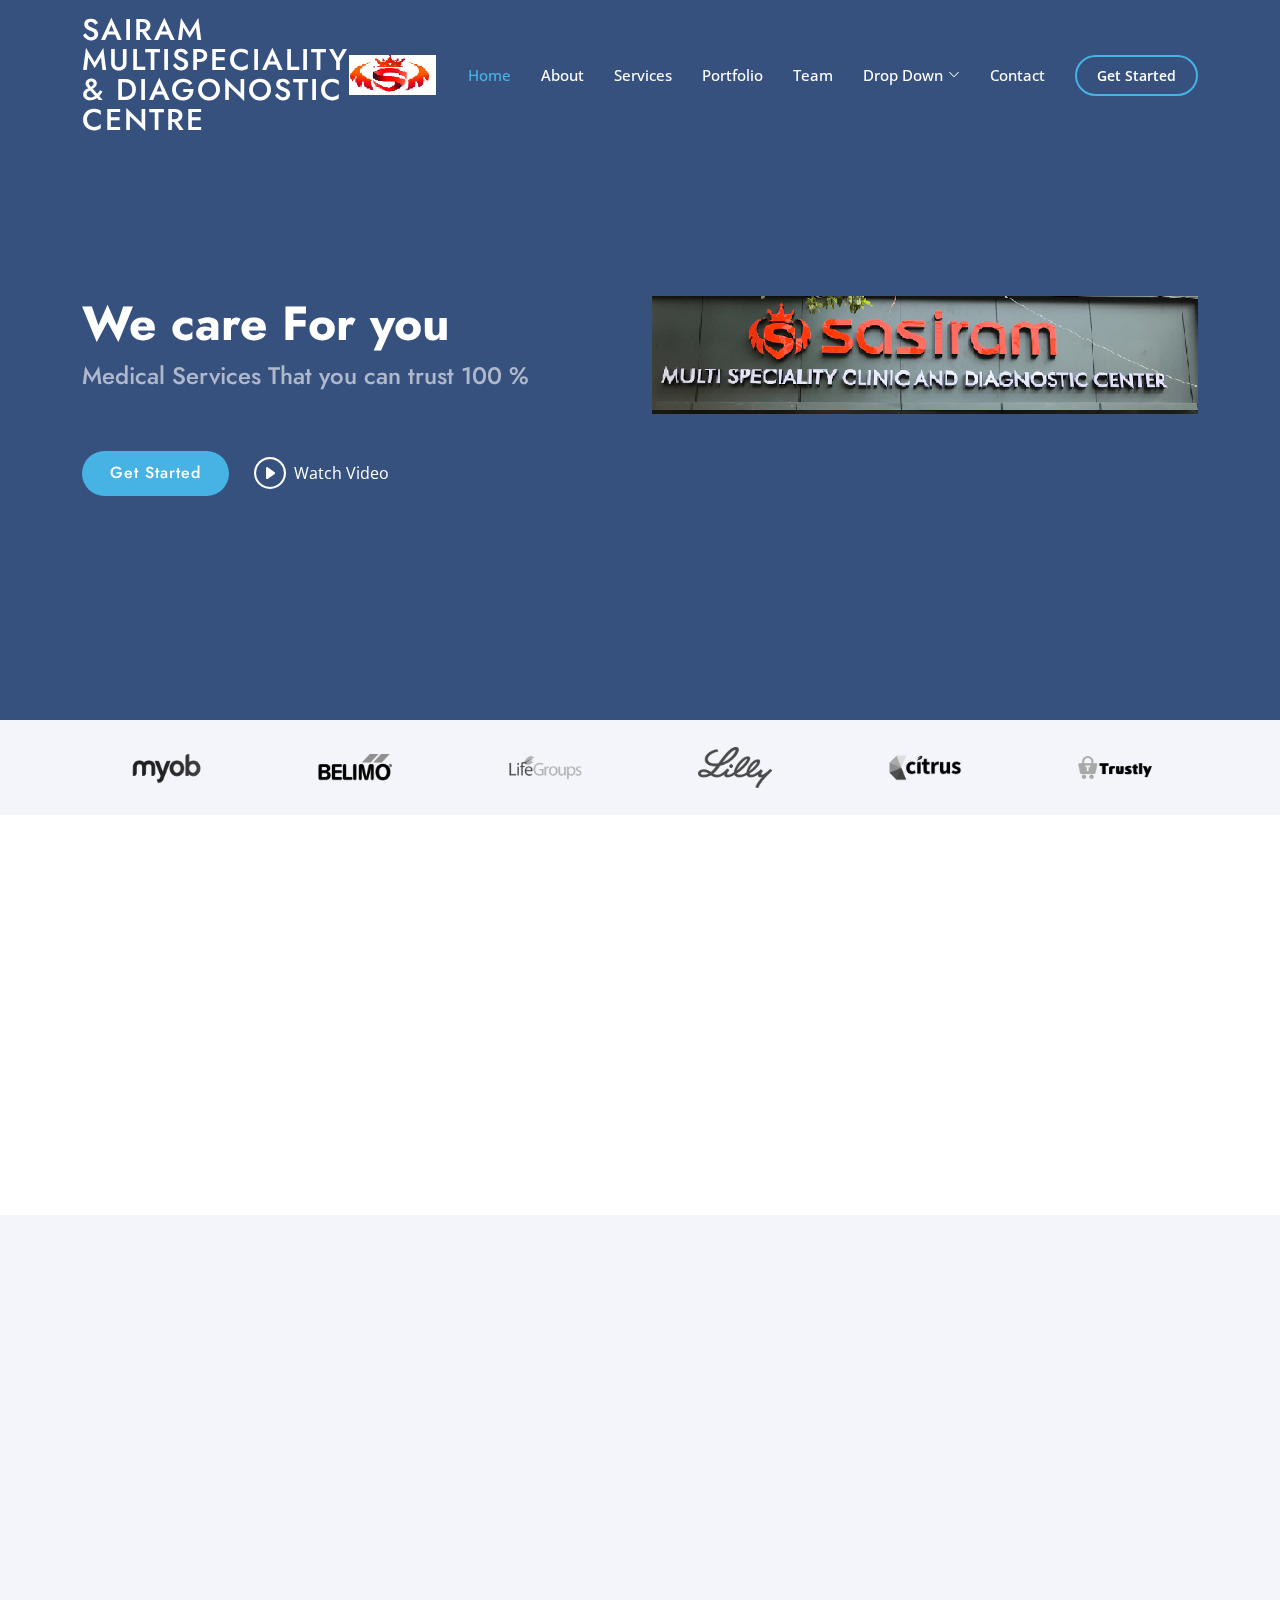
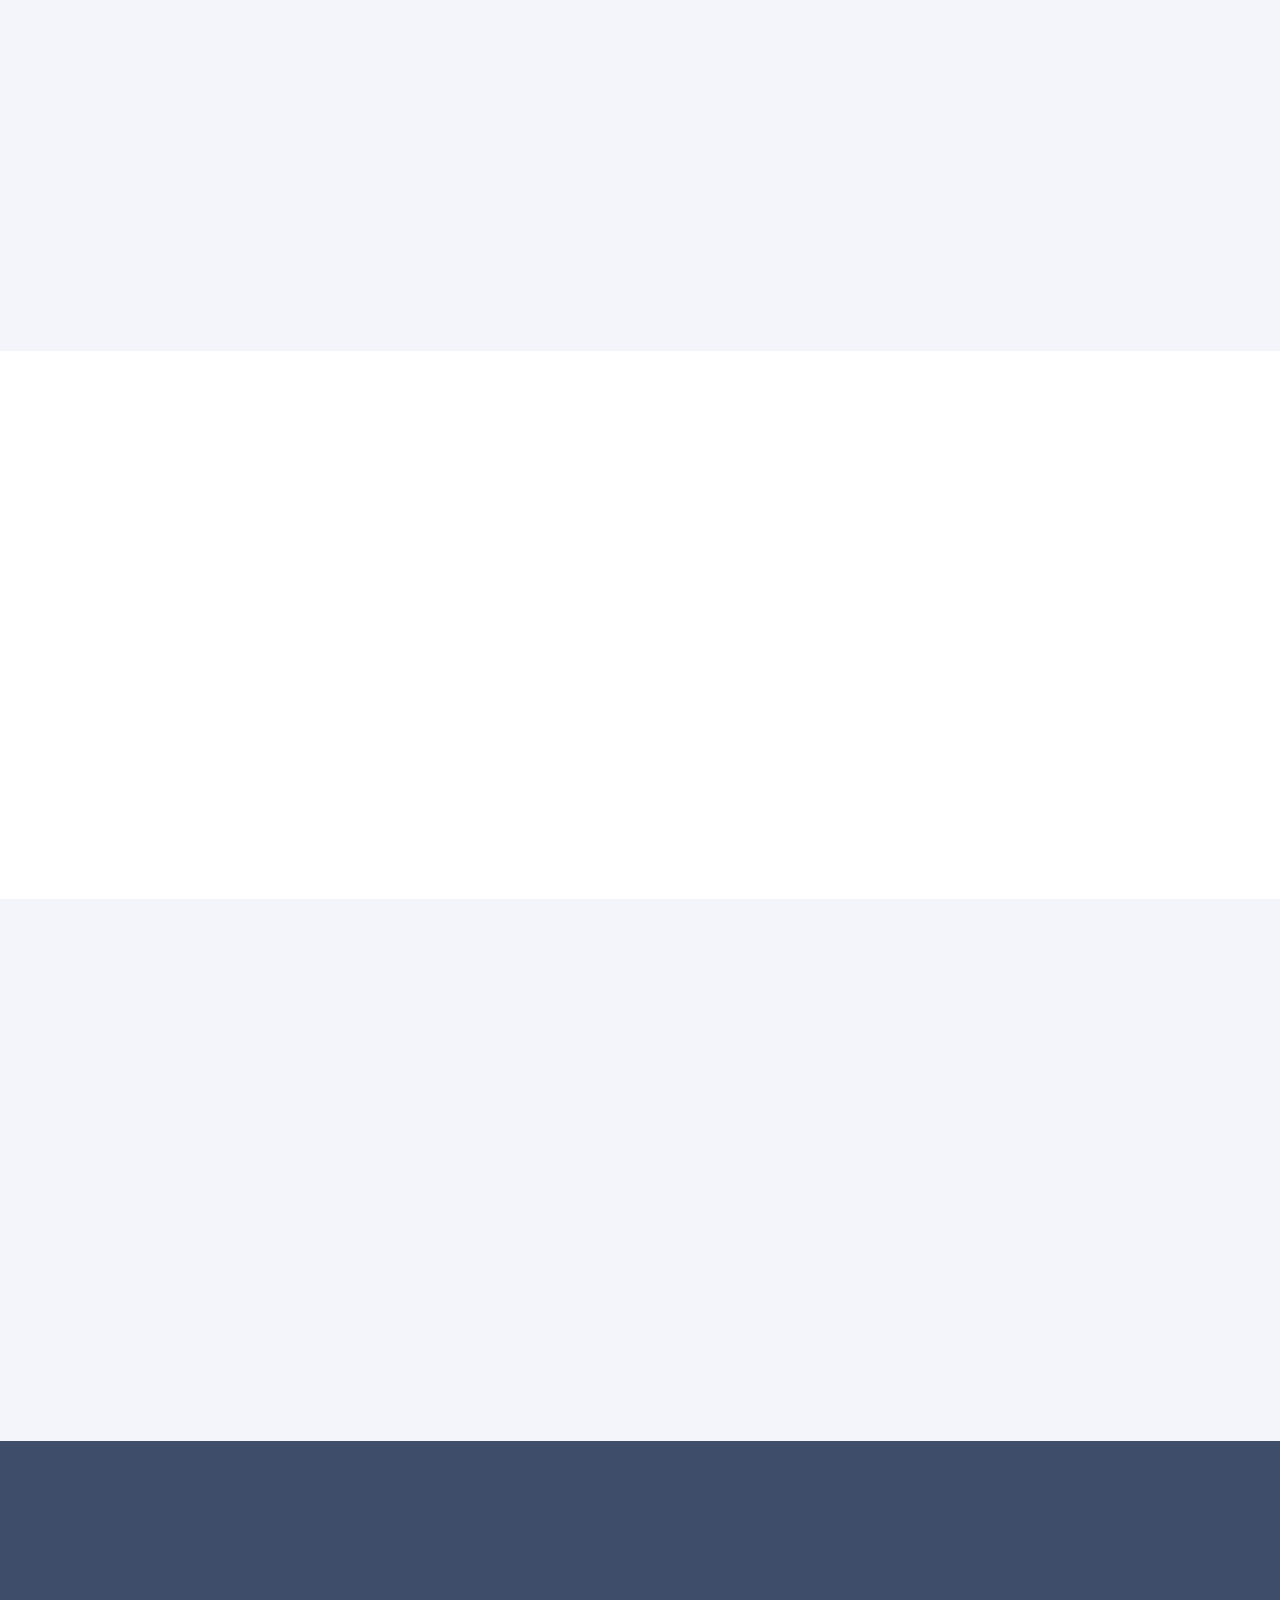
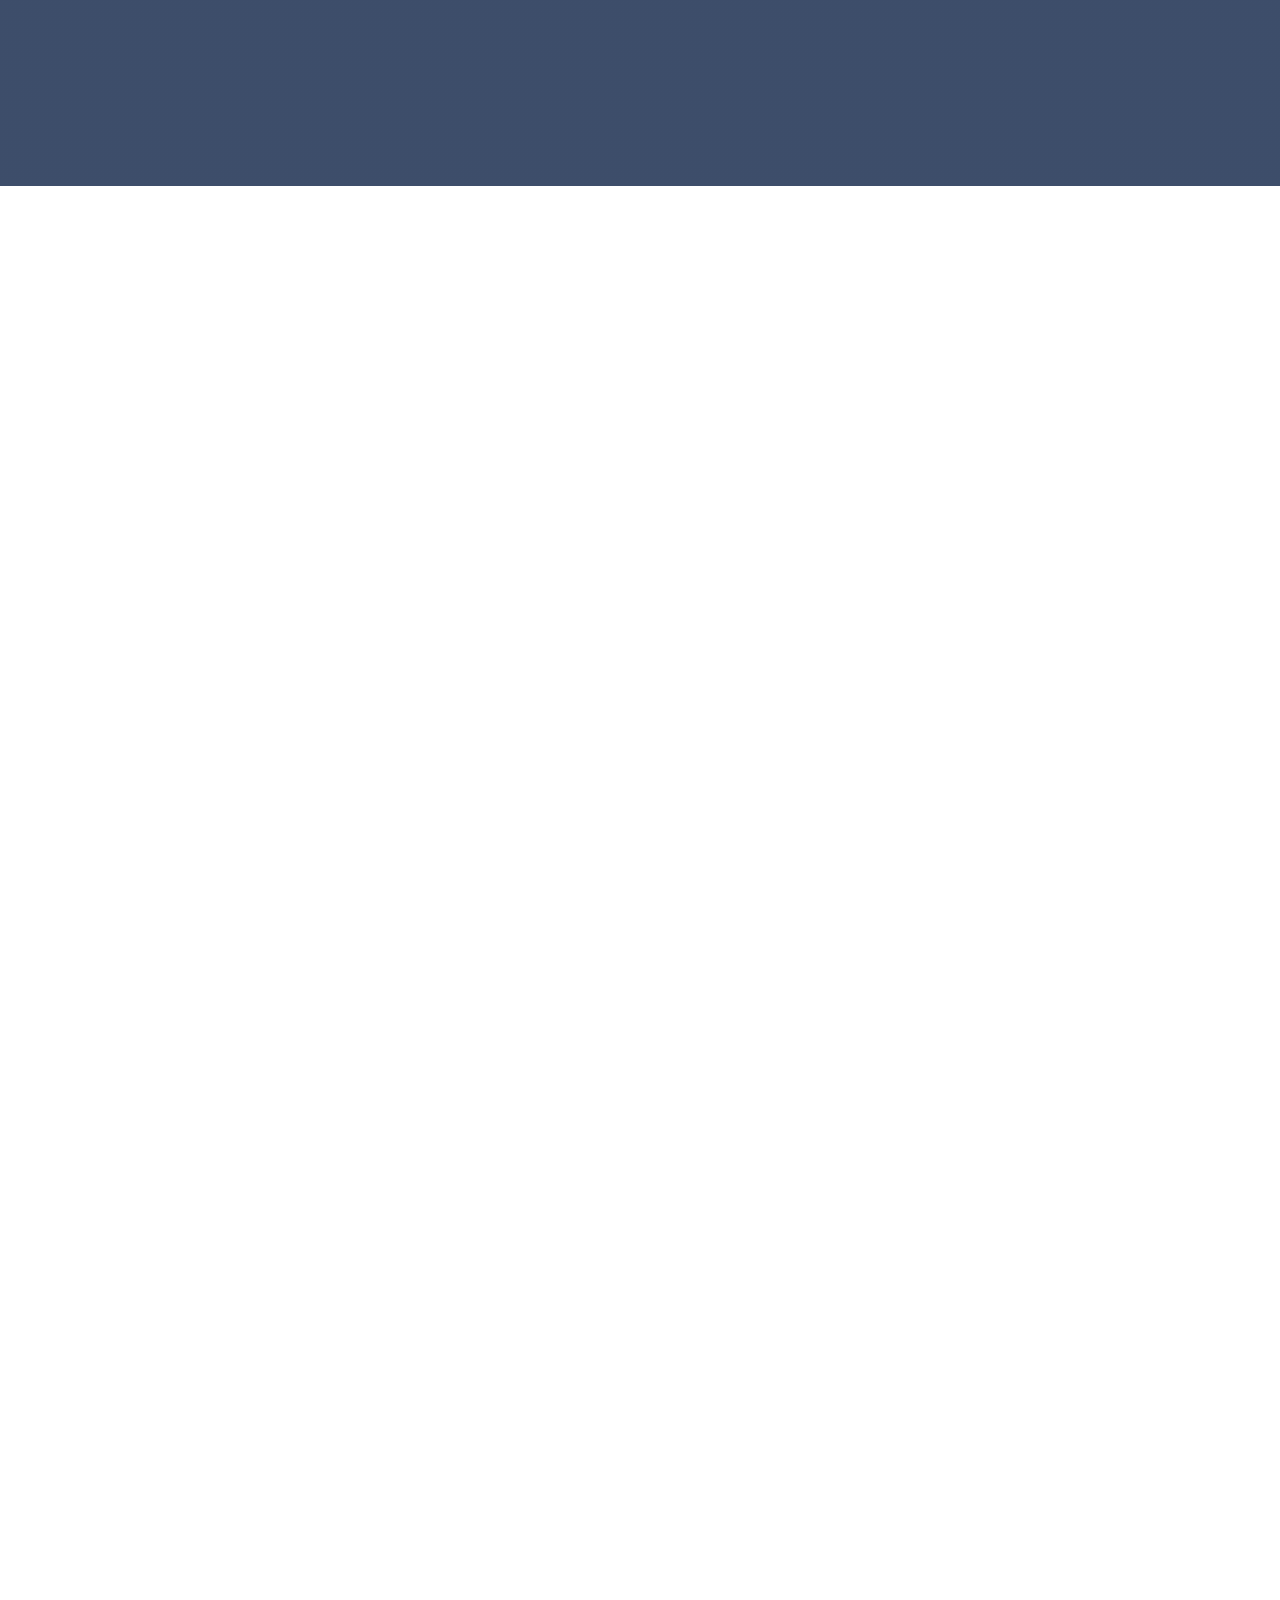
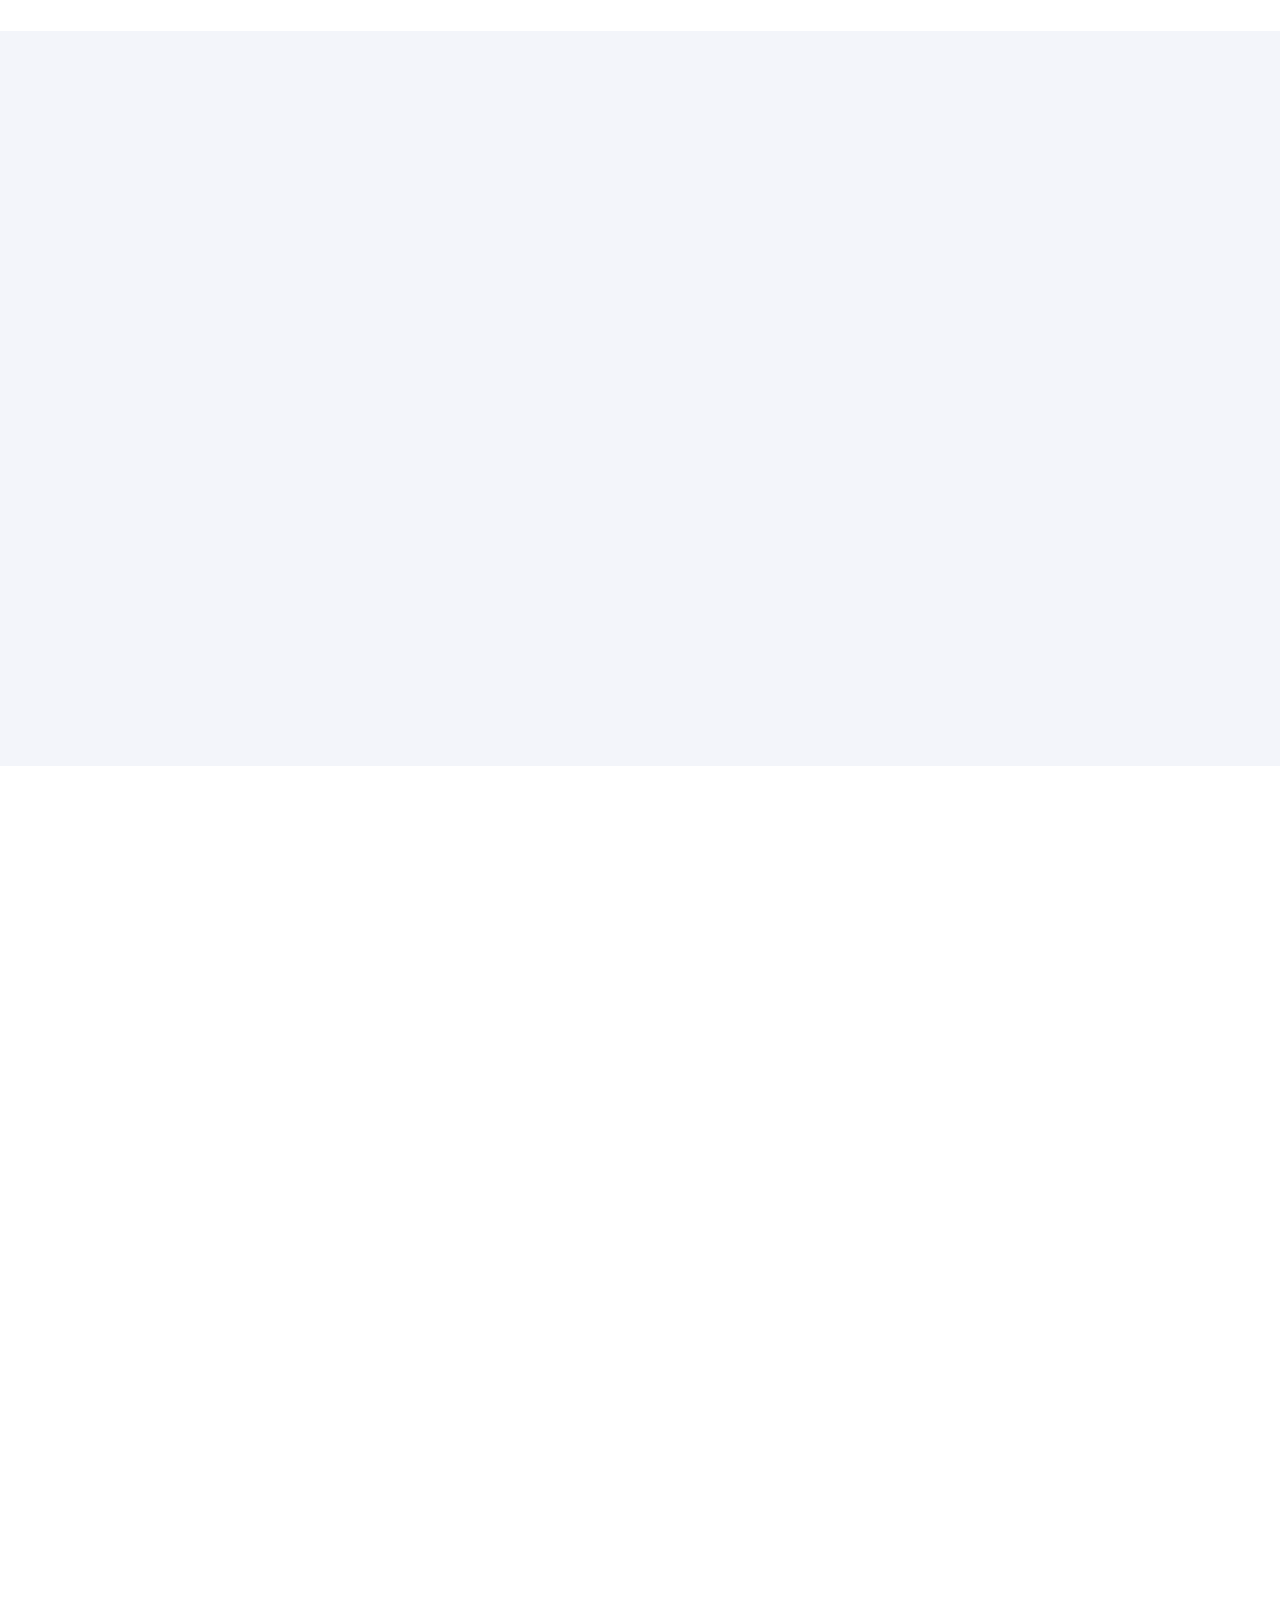
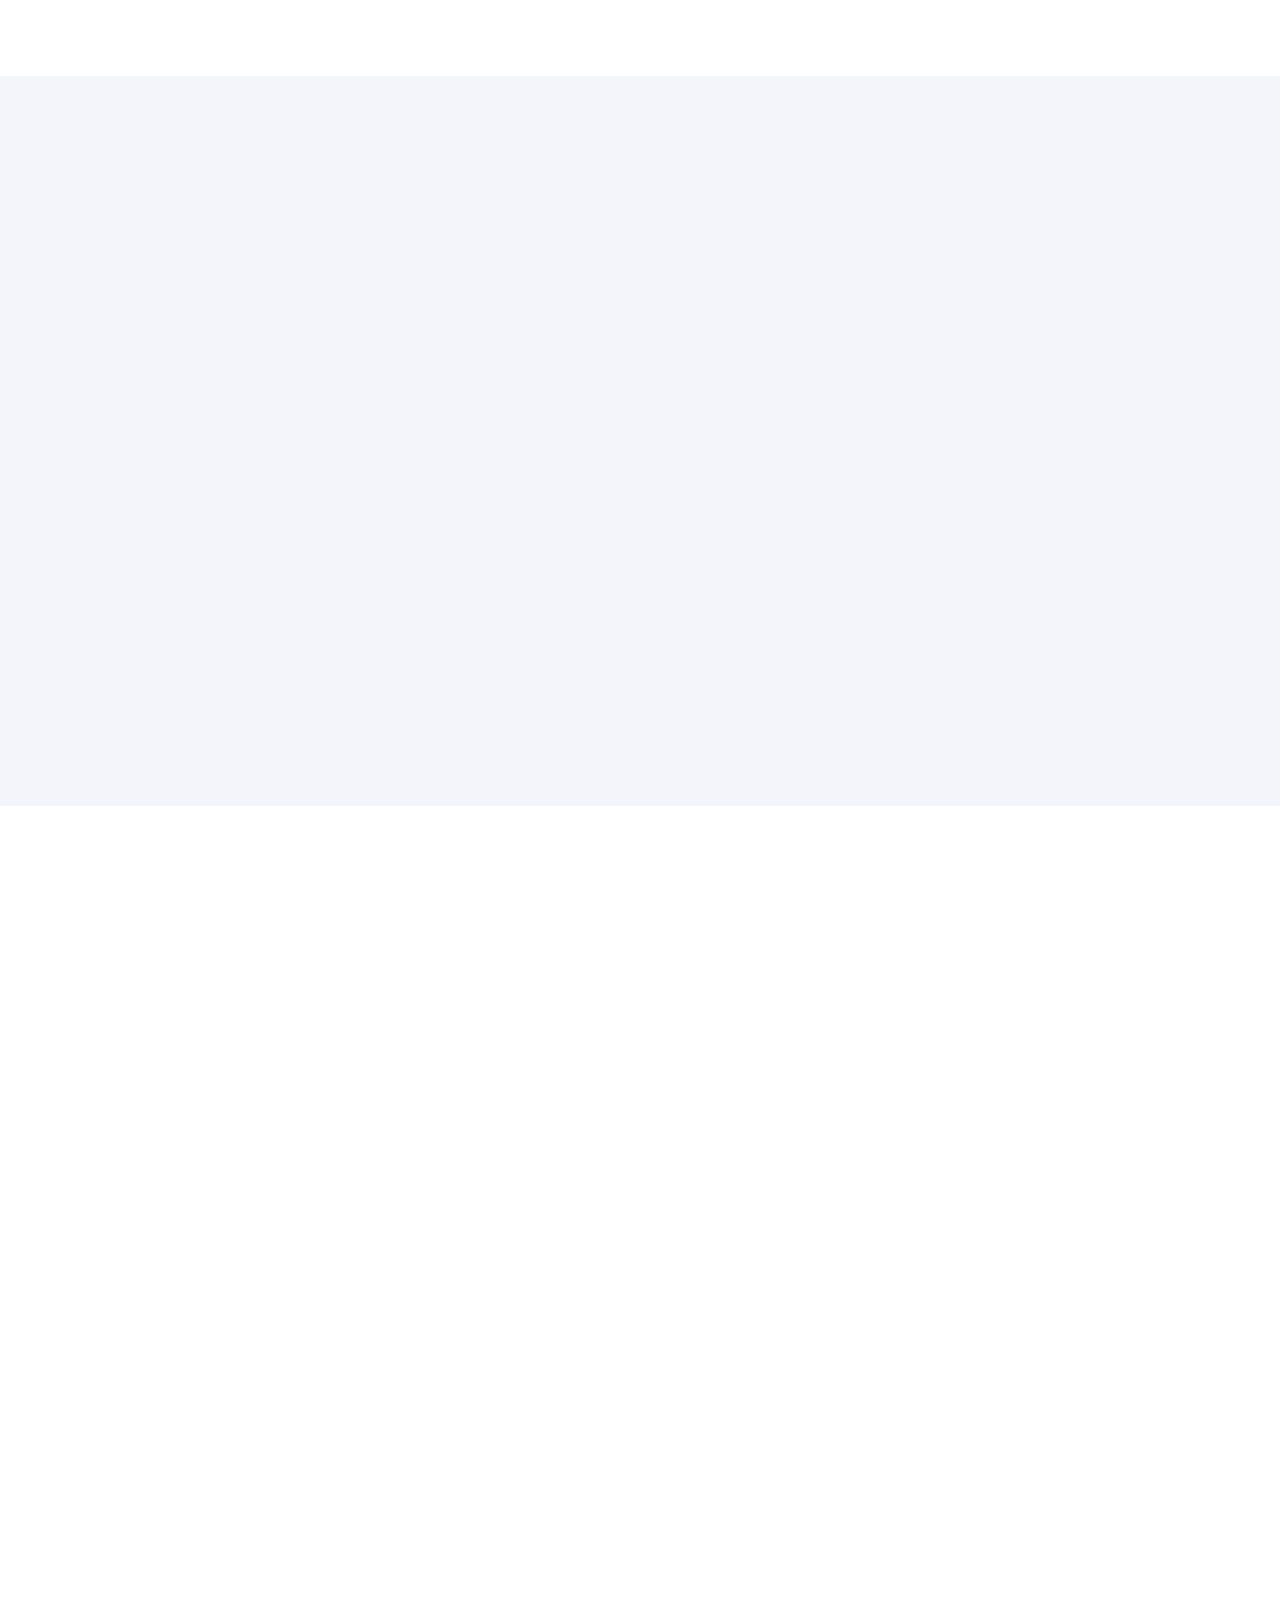
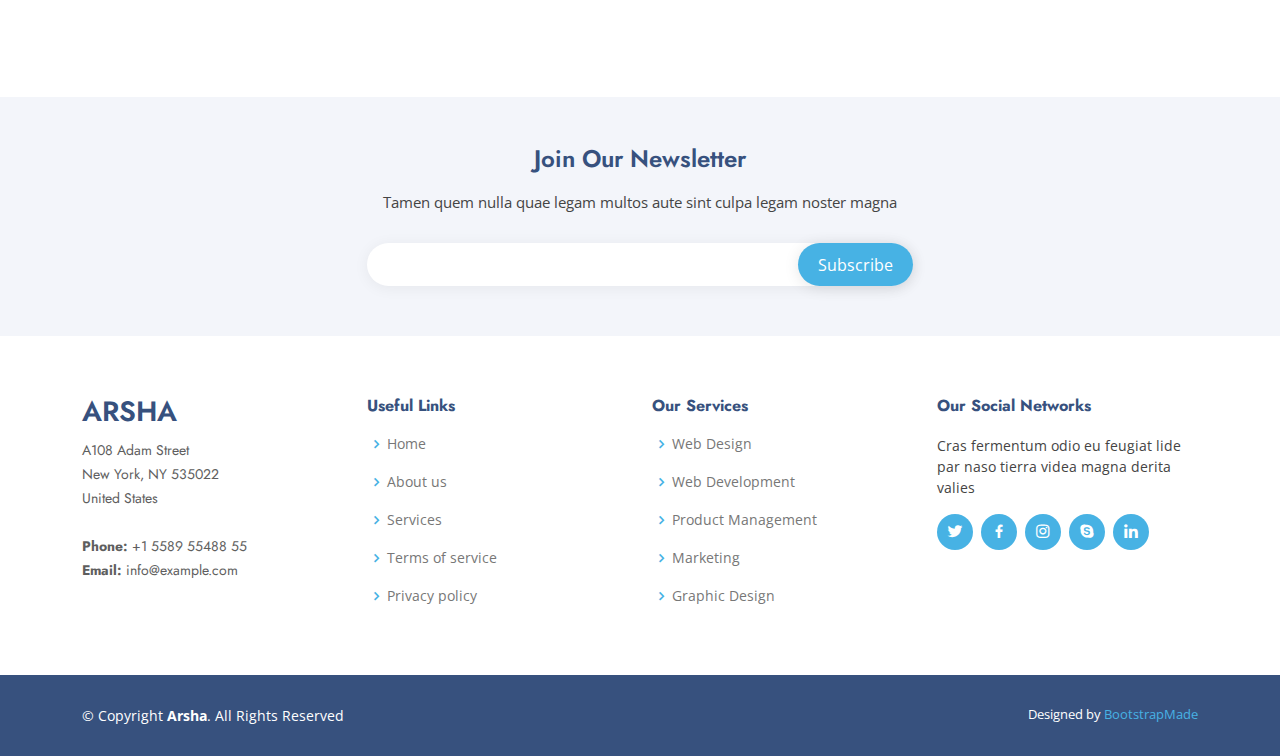
==== commit d7768a7b: "rename" ====
--- a/index.html
+++ b/index.html
@@ -1,667 +1,841 @@
-<!DOCTYPE html>
+﻿<!DOCTYPE html>
 <html lang="en">
 
-
-<meta http-equiv="content-type" content="text/html;charset=utf-8" />
 <head>
-    <meta charset="UTF-8">
-    <meta name="description" content="">
-    <meta http-equiv="X-UA-Compatible" content="IE=edge">
-    <meta name="viewport" content="width=device-width, initial-scale=1, shrink-to-fit=no">
-    <!-- The above 4 meta tags *must* come first in the head; any other head content must come *after* these tags -->
-
-    <!-- Title  -->
-    <title>Sasiram Diagnostic Center - Multi Speciality Clinic and Diagnostic Center | Home</title>
-
-    <!-- Favicon  -->
-    <link rel="icon" href="img/core-img/favicon.ico">
-
-    <!-- Style CSS -->
-    <link rel="stylesheet" href="style.css">
-
+  <meta charset="utf-8">
+  <meta content="width=device-width, initial-scale=1.0" name="viewport">
+
+  <title>Arsha Bootstrap Template - Index</title>
+  <meta content="" name="description">
+  <meta content="" name="keywords">
+
+  <!-- Favicons -->
+  <link href="assets/img/favicon.png" rel="icon">
+  <link href="assets/img/apple-touch-icon.png" rel="apple-touch-icon">
+
+  <!-- Google Fonts -->
+  <link href="https://fonts.googleapis.com/css?family=Open+Sans:300,300i,400,400i,600,600i,700,700i|Jost:300,300i,400,400i,500,500i,600,600i,700,700i|Poppins:300,300i,400,400i,500,500i,600,600i,700,700i" rel="stylesheet">
+
+  <!-- Vendor CSS Files -->
+  <link href="assets/vendor/aos/aos.css" rel="stylesheet">
+  <link href="assets/vendor/bootstrap/css/bootstrap.min.css" rel="stylesheet">
+  <link href="assets/vendor/bootstrap-icons/bootstrap-icons.css" rel="stylesheet">
+  <link href="assets/vendor/boxicons/css/boxicons.min.css" rel="stylesheet">
+  <link href="assets/vendor/glightbox/css/glightbox.min.css" rel="stylesheet">
+  <link href="assets/vendor/remixicon/remixicon.css" rel="stylesheet">
+  <link href="assets/vendor/swiper/swiper-bundle.min.css" rel="stylesheet">
+
+  <!-- Template Main CSS File -->
+  <link href="assets/css/style.css" rel="stylesheet">
+
+  <!-- =======================================================
+  * Template Name: Arsha - v4.6.0
+  * Template URL: https://bootstrapmade.com/arsha-free-bootstrap-html-template-corporate/
+  * Author: BootstrapMade.com
+  * License: https://bootstrapmade.com/license/
+  ======================================================== -->
 </head>
 
 <body>
-    <!-- Preloader -->
-    <div id="preloader">
-        <div class="medilife-load"></div>
+
+  <!-- ======= Header ======= -->
+  <header id="header" class="fixed-top ">
+      <div class="container d-flex align-items-center">
+
+          <h1 class="logo me-auto"><a href="index.html">SaiRam Multispeciality & Diagonostic Centre</a></h1>
+          <!-- Uncomment below if you prefer to use an image logo -->
+          <a href="index.html" class="logo me-auto"><img src="assets/img/logo.jpg" alt="" class="img-fluid"></a>
+          
+          <nav id="navbar" class="navbar">
+              <ul>
+                  <li><a class="nav-link scrollto active" href="#hero">&emsp;&emsp;&emsp;&emsp;Home</a></li>
+                  <li><a class="nav-link scrollto" href="#about">About</a></li>
+                  <li><a class="nav-link scrollto" href="#services">Services</a></li>
+                  <li><a class="nav-link   scrollto" href="#portfolio">Portfolio</a></li>
+                  <li><a class="nav-link scrollto" href="#team">Team</a></li>
+                  <li class="dropdown">
+                      <a href="#"><span>Drop Down</span> <i class="bi bi-chevron-down"></i></a>
+                      <ul>
+                          <li><a href="#">Drop Down 1</a></li>
+                          <li class="dropdown">
+                              <a href="#"><span>Deep Drop Down</span> <i class="bi bi-chevron-right"></i></a>
+                              <ul>
+                                  <li><a href="#">Deep Drop Down 1</a></li>
+                                  <li><a href="#">Deep Drop Down 2</a></li>
+                                  <li><a href="#">Deep Drop Down 3</a></li>
+                                  <li><a href="#">Deep Drop Down 4</a></li>
+                                  <li><a href="#">Deep Drop Down 5</a></li>
+                              </ul>
+                          </li>
+                          <li><a href="#">Drop Down 2</a></li>
+                          <li><a href="#">Drop Down 3</a></li>
+                          <li><a href="#">Drop Down 4</a></li>
+                      </ul>
+                  </li>
+                  <li><a class="nav-link scrollto" href="#contact">Contact</a></li>
+                  <li><a class="getstarted scrollto" href="#about">Get Started</a></li>
+              </ul>
+              <i class="bi bi-list mobile-nav-toggle"></i>
+          </nav><!-- .navbar -->
+
+      </div>
+  </header><!-- End Header -->
+
+  <!-- ======= Hero Section ======= -->
+  <section id="hero" class="d-flex align-items-center">
+
+    <div class="container">
+      <div class="row">
+        <div class="col-lg-6 d-flex flex-column justify-content-center pt-4 pt-lg-0 order-2 order-lg-1" data-aos="fade-up" data-aos-delay="200">
+          <h1>  We care  For you</h1>
+          <h2>Medical Services That you can trust 100 % </h2>
+          <div class="d-flex justify-content-center justify-content-lg-start">
+            <a href="#about" class="btn-get-started scrollto">Get Started</a>
+            <a href="https://www.youtube.com/watch?v=jDDaplaOz7Q" class="glightbox btn-watch-video"><i class="bi bi-play-circle"></i><span>Watch Video</span></a>
+          </div>
+        </div>
+        <div class="col-lg-6 order-1 order-lg-2 hero-img" data-aos="zoom-in" data-aos-delay="200">
+          <img src="assets/img/Sairam-Title.png" class="img-fluid animated" alt="">
+        </div>
+      </div>
     </div>
 
-    <!-- ***** Header Area Start ***** -->
-    <header class="header-area">
-        <!-- Top Header Area -->
-        <div class="top-header-area">
-            <div class="container h-100">
-                <div class="row h-100">
-                    <div class="col-12 h-100">
-                        <div class="h-100 d-md-flex justify-content-between align-items-center">
-                            <p>Welcome to <span>Sasiram Diagnostic Center</span></p>
-                            <p>Appoinment Contact to: <span>+91-8610323843 / 044-79659695</span></p>
-                        </div>
-                    </div>
-                </div>
-            </div>
-        </div>
-
-        <!-- Main Header Area -->
-        <div class="main-header-area" id="stickyHeader">
-            <div class="container h-100">
-                <div class="row h-100 align-items-center">
-                    <div class="col-12 h-100">
-                        <div class="main-menu h-100">
-                            <nav class="navbar h-100 navbar-expand-lg">
-                                <!-- Logo Area  -->
-                                <a class="navbar-brand" href="index-2.html"><img src="img/core-img/logo.jpg" alt="Logo"></a>
-
-                                <button class="navbar-toggler" type="button" data-toggle="collapse" data-target="#medilifeMenu" aria-controls="medilifeMenu" aria-expanded="false" aria-label="Toggle navigation"><span class="navbar-toggler-icon"></span></button>
-
-                                <div class="collapse navbar-collapse" id="medilifeMenu">
-                                    <!-- Menu Area -->
-                                    <ul class="navbar-nav ml-auto">
-                                        <li class="nav-item active">
-                                            <a class="nav-link" href="index-2.html">Home <span class="sr-only">(current)</span></a>
-                                        </li>
-                                        <li class="nav-item dropdown">
-                                            <a class="nav-link dropdown-toggle" href="#" id="navbarDropdown" role="button" data-toggle="dropdown" aria-haspopup="true" aria-expanded="false">Pages</a>
-                                            <div class="dropdown-menu" aria-labelledby="navbarDropdown">
-                                                <a class="dropdown-item" href="index-2.html">Home</a>
-                                                <a class="dropdown-item" href="about-us.html">About Us</a>
-                                                <a class="dropdown-item" href="services.html">Services</a>
-                                                <a class="dropdown-item" href="blog.html">News</a>                                               
-                                                <a class="dropdown-item" href="contact.html">Contact</a>                                                
-                                                <!--<a class="dropdown-item" href="index-icons.html">All Icons</a>-->
-                                            </div>
-                                        </li>
-                                        <li class="nav-item">
-                                            <a class="nav-link" href="about-us.html">About Us</a>
-                                        </li>
-                                        <li class="nav-item">
-                                            <a class="nav-link" href="services.html">Services</a>
-                                        </li>
-                                        <li class="nav-item">
-                                            <a class="nav-link" href="blog.html">News</a>
-                                        </li>
-                                        <li class="nav-item">
-                                            <!--<a class="nav-link" href="contact.html">Contact</a>-->
-                                        </li>
-                                    </ul>
-                                    <!-- Appointment Button -->
-                                    <a href="#" class="btn medilife-appoint-btn ml-30">For <span>emergencies</span> Click here</a>
-                                </div>
-                            </nav>
-                        </div>
-                    </div>
-                </div>
-            </div>
-        </div>
-    </header>
-    <!-- ***** Header Area End ***** -->
-
-    <!-- ***** Hero Area Start ***** -->
-    <section class="hero-area">
-        <div class="hero-slides owl-carousel">
-            <!-- Single Hero Slide -->
-            <div class="single-hero-slide bg-img bg-overlay-white" style="background-image: url(img/bg-img/hero1.jpg);">
-                <div class="container h-100">
-                    <div class="row h-100 align-items-center">
-                        <div class="col-12">
-                            <div class="hero-slides-content">
-                                <h2 data-animation="fadeInUp" data-delay="100ms">Medical Services that <br>You can Trust 100%</h2>
-                                <h6 data-animation="fadeInUp" data-delay="400ms">Lorem ipsum dolor sit amet, consectetuer adipiscing elit sed diam nonummy nibh euismod.</h6>
-                                <a href="#" class="btn medilife-btn mt-50" data-animation="fadeInUp" data-delay="700ms">Discover Medifile <span>+</span></a>
-                            </div>
-                        </div>
-                    </div>
-                </div>
-            </div>
-            <!-- Single Hero Slide -->
-            <div class="single-hero-slide bg-img bg-overlay-white" style="background-image: url(img/bg-img/breadcumb3.jpg);">
-                <div class="container h-100">
-                    <div class="row h-100 align-items-center">
-                        <div class="col-12">
-                            <div class="hero-slides-content">
-                                <h2 data-animation="fadeInUp" data-delay="100ms">Medical Services that <br>You can Trust 100%</h2>
-                                <h6 data-animation="fadeInUp" data-delay="400ms">Lorem ipsum dolor sit amet, consectetuer adipiscing elit sed diam nonummy nibh euismod.</h6>
-                                <a href="#" class="btn medilife-btn mt-50" data-animation="fadeInUp" data-delay="700ms">Discover Medifile <span>+</span></a>
-                            </div>
-                        </div>
-                    </div>
-                </div>
-            </div>
-            <!-- Single Hero Slide -->
-            <div class="single-hero-slide bg-img bg-overlay-white" style="background-image: url(img/bg-img/breadcumb1.jpg);">
-                <div class="container h-100">
-                    <div class="row h-100 align-items-center">
-                        <div class="col-12">
-                            <div class="hero-slides-content">
-                                <h2 data-animation="fadeInUp" data-delay="100ms">Medical Services that <br>You can Trust 100%</h2>
-                                <h6 data-animation="fadeInUp" data-delay="400ms">Lorem ipsum dolor sit amet, consectetuer adipiscing elit sed diam nonummy nibh euismod.</h6>
-                                <a href="#" class="btn medilife-btn mt-50" data-animation="fadeInUp" data-delay="700ms">Discover Medifile <span>+</span></a>
-                            </div>
-                        </div>
-                    </div>
-                </div>
-            </div>
-        </div>
-    </section>
-    <!-- ***** Hero Area End ***** -->
-
-    <!-- ***** Book An Appoinment Area Start ***** -->
-    <div class="medilife-book-an-appoinment-area">
-        <div class="container">
-            <div class="row">
-                <div class="col-12">
-                    <div class="appointment-form-content">
-                        <div class="row no-gutters align-items-center">
-                            <div class="col-12 col-lg-9">
-                                <div class="medilife-appointment-form">
-                                    <form action="#" method="post">
-                                        <div class="row align-items-end">
-                                            <div class="col-12 col-md-4">
-                                                <div class="form-group">
-                                                    <select class="form-control" id="speciality">
-                                                    <option>Speciality 1</option>
-                                                    <option>Speciality 2</option>
-                                                    <option>Speciality 3</option>
-                                                    <option>Speciality 4</option>
-                                                    <option>Speciality 5</option>
-                                                </select>
-                                                </div>
-                                            </div>
-                                            <div class="col-12 col-md-4">
-                                                <div class="form-group">
-                                                    <select class="form-control" id="doctors">
-                                                    <option>Doctors 1</option>
-                                                    <option>Doctors 2</option>
-                                                    <option>Doctors 3</option>
-                                                    <option>Doctors 4</option>
-                                                    <option>Doctors 5</option>
-                                                </select>
-                                                </div>
-                                            </div>
-                                            <div class="col-12 col-md-2">
-                                                <div class="form-group">
-                                                    <input type="text" class="form-control" name="date" id="date" placeholder="Date">
-                                                </div>
-                                            </div>
-                                            <div class="col-12 col-md-2">
-                                                <div class="form-group">
-                                                    <input type="text" class="form-control" name="time" id="time" placeholder="Time">
-                                                </div>
-                                            </div>
-                                            <div class="col-12 col-md-4">
-                                                <div class="form-group">
-                                                    <input type="text" class="form-control border-top-0 border-right-0 border-left-0" name="name" id="name" placeholder="Name">
-                                                </div>
-                                            </div>
-                                            <div class="col-12 col-md-4">
-                                                <div class="form-group">
-                                                    <input type="text" class="form-control border-top-0 border-right-0 border-left-0" name="number" id="number" placeholder="Phone">
-                                                </div>
-                                            </div>
-                                            <div class="col-12 col-md-4">
-                                                <div class="form-group">
-                                                    <input type="email" class="form-control border-top-0 border-right-0 border-left-0" name="email" id="email" placeholder="E-mail">
-                                                </div>
-                                            </div>
-                                            <div class="col-12 col-md-7">
-                                                <div class="form-group mb-0">
-                                                    <textarea name="message" class="form-control mb-0 border-top-0 border-right-0 border-left-0" id="message" cols="30" rows="10" placeholder="Message"></textarea>
-                                                </div>
-                                            </div>
-                                            <div class="col-12 col-md-5 mb-0">
-                                                <div class="form-group mb-0">
-                                                    <button type="submit" class="btn medilife-btn">Make an Appointment <span>+</span></button>
-                                                </div>
-                                            </div>
-                                        </div>
-                                    </form>
-                                </div>
-                            </div>
-                            <div class="col-12 col-lg-3">
-                                <div class="medilife-contact-info">
-                                    <!-- Single Contact Info -->
-                                    <div class="single-contact-info mb-30">
-                                        <img src="img/icons/alarm-clock.png" alt="">
-                                        <p>Mon - Sat 08:00 - 21:00 <br>Sunday CLOSED</p>
-                                    </div>
-                                    <!-- Single Contact Info -->
-                                    <div class="single-contact-info mb-30">
-                                        <img src="img/icons/envelope.png" alt="">
-                                        <p>0080 673 729 766 <br>contact@business.com</p>
-                                    </div>
-                                    <!-- Single Contact Info -->
-                                    <div class="single-contact-info">
-                                        <img src="img/icons/map-pin.png" alt="">
-                                        <p>Lamas Str, no 14-18 <br>41770 Miami</p>
-                                    </div>
-                                </div>
-                            </div>
-                        </div>
-                    </div>
-                </div>
-            </div>
-        </div>
+  </section><!-- End Hero -->
+
+  <main id="main">
+
+    <!-- ======= Cliens Section ======= -->
+    <section id="cliens" class="cliens section-bg">
+      <div class="container">
+
+        <div class="row" data-aos="zoom-in">
+
+          <div class="col-lg-2 col-md-4 col-6 d-flex align-items-center justify-content-center">
+            <img src="assets/img/clients/client-1.png" class="img-fluid" alt="">
+          </div>
+
+          <div class="col-lg-2 col-md-4 col-6 d-flex align-items-center justify-content-center">
+            <img src="assets/img/clients/client-2.png" class="img-fluid" alt="">
+          </div>
+
+          <div class="col-lg-2 col-md-4 col-6 d-flex align-items-center justify-content-center">
+            <img src="assets/img/clients/client-3.png" class="img-fluid" alt="">
+          </div>
+
+          <div class="col-lg-2 col-md-4 col-6 d-flex align-items-center justify-content-center">
+            <img src="assets/img/clients/client-4.png" class="img-fluid" alt="">
+          </div>
+
+          <div class="col-lg-2 col-md-4 col-6 d-flex align-items-center justify-content-center">
+            <img src="assets/img/clients/client-5.png" class="img-fluid" alt="">
+          </div>
+
+          <div class="col-lg-2 col-md-4 col-6 d-flex align-items-center justify-content-center">
+            <img src="assets/img/clients/client-6.png" class="img-fluid" alt="">
+          </div>
+
+        </div>
+
+      </div>
+    </section><!-- End Cliens Section -->
+
+    <!-- ======= About Us Section ======= -->
+    <section id="about" class="about">
+      <div class="container" data-aos="fade-up">
+
+        <div class="section-title">
+          <h2>About Us</h2>
+        </div>
+
+        <div class="row content">
+          <div class="col-lg-6">
+            <p>
+              Lorem ipsum dolor sit amet, consectetur adipiscing elit, sed do eiusmod tempor incididunt ut labore et dolore
+              magna aliqua.
+            </p>
+            <ul>
+              <li><i class="ri-check-double-line"></i> Ullamco laboris nisi ut aliquip ex ea commodo consequat</li>
+              <li><i class="ri-check-double-line"></i> Duis aute irure dolor in reprehenderit in voluptate velit</li>
+              <li><i class="ri-check-double-line"></i> Ullamco laboris nisi ut aliquip ex ea commodo consequat</li>
+            </ul>
+          </div>
+          <div class="col-lg-6 pt-4 pt-lg-0">
+            <p>
+              Ullamco laboris nisi ut aliquip ex ea commodo consequat. Duis aute irure dolor in reprehenderit in voluptate
+              velit esse cillum dolore eu fugiat nulla pariatur. Excepteur sint occaecat cupidatat non proident, sunt in
+              culpa qui officia deserunt mollit anim id est laborum.
+            </p>
+            <a href="#" class="btn-learn-more">Learn More</a>
+          </div>
+        </div>
+
+      </div>
+    </section><!-- End About Us Section -->
+
+    <!-- ======= Why Us Section ======= -->
+    <section id="why-us" class="why-us section-bg">
+      <div class="container-fluid" data-aos="fade-up">
+
+        <div class="row">
+
+          <div class="col-lg-7 d-flex flex-column justify-content-center align-items-stretch  order-2 order-lg-1">
+
+            <div class="content">
+              <h3>Eum ipsam laborum deleniti <strong>velit pariatur architecto aut nihil</strong></h3>
+              <p>
+                Lorem ipsum dolor sit amet, consectetur adipiscing elit, sed do eiusmod tempor incididunt ut labore et dolore magna aliqua. Duis aute irure dolor in reprehenderit
+              </p>
+            </div>
+
+            <div class="accordion-list">
+              <ul>
+                <li>
+                  <a data-bs-toggle="collapse" class="collapse" data-bs-target="#accordion-list-1"><span>01</span> Non consectetur a erat nam at lectus urna duis? <i class="bx bx-chevron-down icon-show"></i><i class="bx bx-chevron-up icon-close"></i></a>
+                  <div id="accordion-list-1" class="collapse show" data-bs-parent=".accordion-list">
+                    <p>
+                      Feugiat pretium nibh ipsum consequat. Tempus iaculis urna id volutpat lacus laoreet non curabitur gravida. Venenatis lectus magna fringilla urna porttitor rhoncus dolor purus non.
+                    </p>
+                  </div>
+                </li>
+
+                <li>
+                  <a data-bs-toggle="collapse" data-bs-target="#accordion-list-2" class="collapsed"><span>02</span> Feugiat scelerisque varius morbi enim nunc? <i class="bx bx-chevron-down icon-show"></i><i class="bx bx-chevron-up icon-close"></i></a>
+                  <div id="accordion-list-2" class="collapse" data-bs-parent=".accordion-list">
+                    <p>
+                      Dolor sit amet consectetur adipiscing elit pellentesque habitant morbi. Id interdum velit laoreet id donec ultrices. Fringilla phasellus faucibus scelerisque eleifend donec pretium. Est pellentesque elit ullamcorper dignissim. Mauris ultrices eros in cursus turpis massa tincidunt dui.
+                    </p>
+                  </div>
+                </li>
+
+                <li>
+                  <a data-bs-toggle="collapse" data-bs-target="#accordion-list-3" class="collapsed"><span>03</span> Dolor sit amet consectetur adipiscing elit? <i class="bx bx-chevron-down icon-show"></i><i class="bx bx-chevron-up icon-close"></i></a>
+                  <div id="accordion-list-3" class="collapse" data-bs-parent=".accordion-list">
+                    <p>
+                      Eleifend mi in nulla posuere sollicitudin aliquam ultrices sagittis orci. Faucibus pulvinar elementum integer enim. Sem nulla pharetra diam sit amet nisl suscipit. Rutrum tellus pellentesque eu tincidunt. Lectus urna duis convallis convallis tellus. Urna molestie at elementum eu facilisis sed odio morbi quis
+                    </p>
+                  </div>
+                </li>
+
+              </ul>
+            </div>
+
+          </div>
+
+          <div class="col-lg-5 align-items-stretch order-1 order-lg-2 img" style='background-image: url("assets/img/why-us.png");' data-aos="zoom-in" data-aos-delay="150">&nbsp;</div>
+        </div>
+
+      </div>
+    </section><!-- End Why Us Section -->
+
+    <!-- ======= Skills Section ======= -->
+    <section id="skills" class="skills">
+      <div class="container" data-aos="fade-up">
+
+        <div class="row">
+          <div class="col-lg-6 d-flex align-items-center" data-aos="fade-right" data-aos-delay="100">
+            <img src="assets/img/skills.png" class="img-fluid" alt="">
+          </div>
+          <div class="col-lg-6 pt-4 pt-lg-0 content" data-aos="fade-left" data-aos-delay="100">
+            <h3>Voluptatem dignissimos provident quasi corporis voluptates</h3>
+            <p class="fst-italic">
+              Lorem ipsum dolor sit amet, consectetur adipiscing elit, sed do eiusmod tempor incididunt ut labore et dolore
+              magna aliqua.
+            </p>
+
+            <div class="skills-content">
+
+              <div class="progress">
+                <span class="skill">HTML <i class="val">100%</i></span>
+                <div class="progress-bar-wrap">
+                  <div class="progress-bar" role="progressbar" aria-valuenow="100" aria-valuemin="0" aria-valuemax="100"></div>
+                </div>
+              </div>
+
+              <div class="progress">
+                <span class="skill">CSS <i class="val">90%</i></span>
+                <div class="progress-bar-wrap">
+                  <div class="progress-bar" role="progressbar" aria-valuenow="90" aria-valuemin="0" aria-valuemax="100"></div>
+                </div>
+              </div>
+
+              <div class="progress">
+                <span class="skill">JavaScript <i class="val">75%</i></span>
+                <div class="progress-bar-wrap">
+                  <div class="progress-bar" role="progressbar" aria-valuenow="75" aria-valuemin="0" aria-valuemax="100"></div>
+                </div>
+              </div>
+
+              <div class="progress">
+                <span class="skill">Photoshop <i class="val">55%</i></span>
+                <div class="progress-bar-wrap">
+                  <div class="progress-bar" role="progressbar" aria-valuenow="55" aria-valuemin="0" aria-valuemax="100"></div>
+                </div>
+              </div>
+
+            </div>
+
+          </div>
+        </div>
+
+      </div>
+    </section><!-- End Skills Section -->
+
+    <!-- ======= Services Section ======= -->
+    <section id="services" class="services section-bg">
+      <div class="container" data-aos="fade-up">
+
+        <div class="section-title">
+          <h2>Services</h2>
+          <p>Magnam dolores commodi suscipit. Necessitatibus eius consequatur ex aliquid fuga eum quidem. Sit sint consectetur velit. Quisquam quos quisquam cupiditate. Et nemo qui impedit suscipit alias ea. Quia fugiat sit in iste officiis commodi quidem hic quas.</p>
+        </div>
+
+        <div class="row">
+          <div class="col-xl-3 col-md-6 d-flex align-items-stretch" data-aos="zoom-in" data-aos-delay="100">
+            <div class="icon-box">
+              <div class="icon"><i class="bx bxl-dribbble"></i></div>
+              <h4><a href="">Lorem Ipsum</a></h4>
+              <p>Voluptatum deleniti atque corrupti quos dolores et quas molestias excepturi</p>
+            </div>
+          </div>
+
+          <div class="col-xl-3 col-md-6 d-flex align-items-stretch mt-4 mt-md-0" data-aos="zoom-in" data-aos-delay="200">
+            <div class="icon-box">
+              <div class="icon"><i class="bx bx-file"></i></div>
+              <h4><a href="">Sed ut perspici</a></h4>
+              <p>Duis aute irure dolor in reprehenderit in voluptate velit esse cillum dolore</p>
+            </div>
+          </div>
+
+          <div class="col-xl-3 col-md-6 d-flex align-items-stretch mt-4 mt-xl-0" data-aos="zoom-in" data-aos-delay="300">
+            <div class="icon-box">
+              <div class="icon"><i class="bx bx-tachometer"></i></div>
+              <h4><a href="">Magni Dolores</a></h4>
+              <p>Excepteur sint occaecat cupidatat non proident, sunt in culpa qui officia</p>
+            </div>
+          </div>
+
+          <div class="col-xl-3 col-md-6 d-flex align-items-stretch mt-4 mt-xl-0" data-aos="zoom-in" data-aos-delay="400">
+            <div class="icon-box">
+              <div class="icon"><i class="bx bx-layer"></i></div>
+              <h4><a href="">Nemo Enim</a></h4>
+              <p>At vero eos et accusamus et iusto odio dignissimos ducimus qui blanditiis</p>
+            </div>
+          </div>
+
+        </div>
+
+      </div>
+    </section><!-- End Services Section -->
+
+    <!-- ======= Cta Section ======= -->
+    <section id="cta" class="cta">
+      <div class="container" data-aos="zoom-in">
+
+        <div class="row">
+          <div class="col-lg-9 text-center text-lg-start">
+            <h3>Call To Action</h3>
+            <p> Duis aute irure dolor in reprehenderit in voluptate velit esse cillum dolore eu fugiat nulla pariatur. Excepteur sint occaecat cupidatat non proident, sunt in culpa qui officia deserunt mollit anim id est laborum.</p>
+          </div>
+          <div class="col-lg-3 cta-btn-container text-center">
+            <a class="cta-btn align-middle" href="#">Call To Action</a>
+          </div>
+        </div>
+
+      </div>
+    </section><!-- End Cta Section -->
+
+    <!-- ======= Portfolio Section ======= -->
+    <section id="portfolio" class="portfolio">
+      <div class="container" data-aos="fade-up">
+
+        <div class="section-title">
+          <h2>Portfolio</h2>
+          <p>Magnam dolores commodi suscipit. Necessitatibus eius consequatur ex aliquid fuga eum quidem. Sit sint consectetur velit. Quisquam quos quisquam cupiditate. Et nemo qui impedit suscipit alias ea. Quia fugiat sit in iste officiis commodi quidem hic quas.</p>
+        </div>
+
+        <ul id="portfolio-flters" class="d-flex justify-content-center" data-aos="fade-up" data-aos-delay="100">
+          <li data-filter="*" class="filter-active">All</li>
+          <li data-filter=".filter-app">App</li>
+          <li data-filter=".filter-card">Card</li>
+          <li data-filter=".filter-web">Web</li>
+        </ul>
+
+        <div class="row portfolio-container" data-aos="fade-up" data-aos-delay="200">
+
+          <div class="col-lg-4 col-md-6 portfolio-item filter-app">
+            <div class="portfolio-img"><img src="assets/img/portfolio/portfolio-1.jpg" class="img-fluid" alt=""></div>
+            <div class="portfolio-info">
+              <h4>App 1</h4>
+              <p>App</p>
+              <a href="assets/img/portfolio/portfolio-1.jpg" data-gallery="portfolioGallery" class="portfolio-lightbox preview-link" title="App 1"><i class="bx bx-plus"></i></a>
+              <a href="portfolio-details.html" class="details-link" title="More Details"><i class="bx bx-link"></i></a>
+            </div>
+          </div>
+
+          <div class="col-lg-4 col-md-6 portfolio-item filter-web">
+            <div class="portfolio-img"><img src="assets/img/portfolio/portfolio-2.jpg" class="img-fluid" alt=""></div>
+            <div class="portfolio-info">
+              <h4>Web 3</h4>
+              <p>Web</p>
+              <a href="assets/img/portfolio/portfolio-2.jpg" data-gallery="portfolioGallery" class="portfolio-lightbox preview-link" title="Web 3"><i class="bx bx-plus"></i></a>
+              <a href="portfolio-details.html" class="details-link" title="More Details"><i class="bx bx-link"></i></a>
+            </div>
+          </div>
+
+          <div class="col-lg-4 col-md-6 portfolio-item filter-app">
+            <div class="portfolio-img"><img src="assets/img/portfolio/portfolio-3.jpg" class="img-fluid" alt=""></div>
+            <div class="portfolio-info">
+              <h4>App 2</h4>
+              <p>App</p>
+              <a href="assets/img/portfolio/portfolio-3.jpg" data-gallery="portfolioGallery" class="portfolio-lightbox preview-link" title="App 2"><i class="bx bx-plus"></i></a>
+              <a href="portfolio-details.html" class="details-link" title="More Details"><i class="bx bx-link"></i></a>
+            </div>
+          </div>
+
+          <div class="col-lg-4 col-md-6 portfolio-item filter-card">
+            <div class="portfolio-img"><img src="assets/img/portfolio/portfolio-4.jpg" class="img-fluid" alt=""></div>
+            <div class="portfolio-info">
+              <h4>Card 2</h4>
+              <p>Card</p>
+              <a href="assets/img/portfolio/portfolio-4.jpg" data-gallery="portfolioGallery" class="portfolio-lightbox preview-link" title="Card 2"><i class="bx bx-plus"></i></a>
+              <a href="portfolio-details.html" class="details-link" title="More Details"><i class="bx bx-link"></i></a>
+            </div>
+          </div>
+
+          <div class="col-lg-4 col-md-6 portfolio-item filter-web">
+            <div class="portfolio-img"><img src="assets/img/portfolio/portfolio-5.jpg" class="img-fluid" alt=""></div>
+            <div class="portfolio-info">
+              <h4>Web 2</h4>
+              <p>Web</p>
+              <a href="assets/img/portfolio/portfolio-5.jpg" data-gallery="portfolioGallery" class="portfolio-lightbox preview-link" title="Web 2"><i class="bx bx-plus"></i></a>
+              <a href="portfolio-details.html" class="details-link" title="More Details"><i class="bx bx-link"></i></a>
+            </div>
+          </div>
+
+          <div class="col-lg-4 col-md-6 portfolio-item filter-app">
+            <div class="portfolio-img"><img src="assets/img/portfolio/portfolio-6.jpg" class="img-fluid" alt=""></div>
+            <div class="portfolio-info">
+              <h4>App 3</h4>
+              <p>App</p>
+              <a href="assets/img/portfolio/portfolio-6.jpg" data-gallery="portfolioGallery" class="portfolio-lightbox preview-link" title="App 3"><i class="bx bx-plus"></i></a>
+              <a href="portfolio-details.html" class="details-link" title="More Details"><i class="bx bx-link"></i></a>
+            </div>
+          </div>
+
+          <div class="col-lg-4 col-md-6 portfolio-item filter-card">
+            <div class="portfolio-img"><img src="assets/img/portfolio/portfolio-7.jpg" class="img-fluid" alt=""></div>
+            <div class="portfolio-info">
+              <h4>Card 1</h4>
+              <p>Card</p>
+              <a href="assets/img/portfolio/portfolio-7.jpg" data-gallery="portfolioGallery" class="portfolio-lightbox preview-link" title="Card 1"><i class="bx bx-plus"></i></a>
+              <a href="portfolio-details.html" class="details-link" title="More Details"><i class="bx bx-link"></i></a>
+            </div>
+          </div>
+
+          <div class="col-lg-4 col-md-6 portfolio-item filter-card">
+            <div class="portfolio-img"><img src="assets/img/portfolio/portfolio-8.jpg" class="img-fluid" alt=""></div>
+            <div class="portfolio-info">
+              <h4>Card 3</h4>
+              <p>Card</p>
+              <a href="assets/img/portfolio/portfolio-8.jpg" data-gallery="portfolioGallery" class="portfolio-lightbox preview-link" title="Card 3"><i class="bx bx-plus"></i></a>
+              <a href="portfolio-details.html" class="details-link" title="More Details"><i class="bx bx-link"></i></a>
+            </div>
+          </div>
+
+          <div class="col-lg-4 col-md-6 portfolio-item filter-web">
+            <div class="portfolio-img"><img src="assets/img/portfolio/portfolio-9.jpg" class="img-fluid" alt=""></div>
+            <div class="portfolio-info">
+              <h4>Web 3</h4>
+              <p>Web</p>
+              <a href="assets/img/portfolio/portfolio-9.jpg" data-gallery="portfolioGallery" class="portfolio-lightbox preview-link" title="Web 3"><i class="bx bx-plus"></i></a>
+              <a href="portfolio-details.html" class="details-link" title="More Details"><i class="bx bx-link"></i></a>
+            </div>
+          </div>
+
+        </div>
+
+      </div>
+    </section><!-- End Portfolio Section -->
+
+    <!-- ======= Team Section ======= -->
+    <section id="team" class="team section-bg">
+      <div class="container" data-aos="fade-up">
+
+        <div class="section-title">
+          <h2>Team</h2>
+          <p>Magnam dolores commodi suscipit. Necessitatibus eius consequatur ex aliquid fuga eum quidem. Sit sint consectetur velit. Quisquam quos quisquam cupiditate. Et nemo qui impedit suscipit alias ea. Quia fugiat sit in iste officiis commodi quidem hic quas.</p>
+        </div>
+
+        <div class="row">
+
+          <div class="col-lg-6">
+            <div class="member d-flex align-items-start" data-aos="zoom-in" data-aos-delay="100">
+              <div class="pic"><img src="assets/img/team/team-1.jpg" class="img-fluid" alt=""></div>
+              <div class="member-info">
+                <h4>Walter White</h4>
+                <span>Chief Executive Officer</span>
+                <p>Explicabo voluptatem mollitia et repellat qui dolorum quasi</p>
+                <div class="social">
+                  <a href=""><i class="ri-twitter-fill"></i></a>
+                  <a href=""><i class="ri-facebook-fill"></i></a>
+                  <a href=""><i class="ri-instagram-fill"></i></a>
+                  <a href=""> <i class="ri-linkedin-box-fill"></i> </a>
+                </div>
+              </div>
+            </div>
+          </div>
+
+          <div class="col-lg-6 mt-4 mt-lg-0">
+            <div class="member d-flex align-items-start" data-aos="zoom-in" data-aos-delay="200">
+              <div class="pic"><img src="assets/img/team/team-2.jpg" class="img-fluid" alt=""></div>
+              <div class="member-info">
+                <h4>Sarah Jhonson</h4>
+                <span>Product Manager</span>
+                <p>Aut maiores voluptates amet et quis praesentium qui senda para</p>
+                <div class="social">
+                  <a href=""><i class="ri-twitter-fill"></i></a>
+                  <a href=""><i class="ri-facebook-fill"></i></a>
+                  <a href=""><i class="ri-instagram-fill"></i></a>
+                  <a href=""> <i class="ri-linkedin-box-fill"></i> </a>
+                </div>
+              </div>
+            </div>
+          </div>
+
+          <div class="col-lg-6 mt-4">
+            <div class="member d-flex align-items-start" data-aos="zoom-in" data-aos-delay="300">
+              <div class="pic"><img src="assets/img/team/team-3.jpg" class="img-fluid" alt=""></div>
+              <div class="member-info">
+                <h4>William Anderson</h4>
+                <span>CTO</span>
+                <p>Quisquam facilis cum velit laborum corrupti fuga rerum quia</p>
+                <div class="social">
+                  <a href=""><i class="ri-twitter-fill"></i></a>
+                  <a href=""><i class="ri-facebook-fill"></i></a>
+                  <a href=""><i class="ri-instagram-fill"></i></a>
+                  <a href=""> <i class="ri-linkedin-box-fill"></i> </a>
+                </div>
+              </div>
+            </div>
+          </div>
+
+          <div class="col-lg-6 mt-4">
+            <div class="member d-flex align-items-start" data-aos="zoom-in" data-aos-delay="400">
+              <div class="pic"><img src="assets/img/team/team-4.jpg" class="img-fluid" alt=""></div>
+              <div class="member-info">
+                <h4>Amanda Jepson</h4>
+                <span>Accountant</span>
+                <p>Dolorum tempora officiis odit laborum officiis et et accusamus</p>
+                <div class="social">
+                  <a href=""><i class="ri-twitter-fill"></i></a>
+                  <a href=""><i class="ri-facebook-fill"></i></a>
+                  <a href=""><i class="ri-instagram-fill"></i></a>
+                  <a href=""> <i class="ri-linkedin-box-fill"></i> </a>
+                </div>
+              </div>
+            </div>
+          </div>
+
+        </div>
+
+      </div>
+    </section><!-- End Team Section -->
+
+    <!-- ======= Pricing Section ======= -->
+    <section id="pricing" class="pricing">
+      <div class="container" data-aos="fade-up">
+
+        <div class="section-title">
+          <h2>Pricing</h2>
+          <p>Magnam dolores commodi suscipit. Necessitatibus eius consequatur ex aliquid fuga eum quidem. Sit sint consectetur velit. Quisquam quos quisquam cupiditate. Et nemo qui impedit suscipit alias ea. Quia fugiat sit in iste officiis commodi quidem hic quas.</p>
+        </div>
+
+        <div class="row">
+
+          <div class="col-lg-4" data-aos="fade-up" data-aos-delay="100">
+            <div class="box">
+              <h3>Free Plan</h3>
+              <h4><sup>$</sup>0<span>per month</span></h4>
+              <ul>
+                <li><i class="bx bx-check"></i> Quam adipiscing vitae proin</li>
+                <li><i class="bx bx-check"></i> Nec feugiat nisl pretium</li>
+                <li><i class="bx bx-check"></i> Nulla at volutpat diam uteera</li>
+                <li class="na"><i class="bx bx-x"></i> <span>Pharetra massa massa ultricies</span></li>
+                <li class="na"><i class="bx bx-x"></i> <span>Massa ultricies mi quis hendrerit</span></li>
+              </ul>
+              <a href="#" class="buy-btn">Get Started</a>
+            </div>
+          </div>
+
+          <div class="col-lg-4 mt-4 mt-lg-0" data-aos="fade-up" data-aos-delay="200">
+            <div class="box featured">
+              <h3>Business Plan</h3>
+              <h4><sup>$</sup>29<span>per month</span></h4>
+              <ul>
+                <li><i class="bx bx-check"></i> Quam adipiscing vitae proin</li>
+                <li><i class="bx bx-check"></i> Nec feugiat nisl pretium</li>
+                <li><i class="bx bx-check"></i> Nulla at volutpat diam uteera</li>
+                <li><i class="bx bx-check"></i> Pharetra massa massa ultricies</li>
+                <li><i class="bx bx-check"></i> Massa ultricies mi quis hendrerit</li>
+              </ul>
+              <a href="#" class="buy-btn">Get Started</a>
+            </div>
+          </div>
+
+          <div class="col-lg-4 mt-4 mt-lg-0" data-aos="fade-up" data-aos-delay="300">
+            <div class="box">
+              <h3>Developer Plan</h3>
+              <h4><sup>$</sup>49<span>per month</span></h4>
+              <ul>
+                <li><i class="bx bx-check"></i> Quam adipiscing vitae proin</li>
+                <li><i class="bx bx-check"></i> Nec feugiat nisl pretium</li>
+                <li><i class="bx bx-check"></i> Nulla at volutpat diam uteera</li>
+                <li><i class="bx bx-check"></i> Pharetra massa massa ultricies</li>
+                <li><i class="bx bx-check"></i> Massa ultricies mi quis hendrerit</li>
+              </ul>
+              <a href="#" class="buy-btn">Get Started</a>
+            </div>
+          </div>
+
+        </div>
+
+      </div>
+    </section><!-- End Pricing Section -->
+
+    <!-- ======= Frequently Asked Questions Section ======= -->
+    <section id="faq" class="faq section-bg">
+      <div class="container" data-aos="fade-up">
+
+        <div class="section-title">
+          <h2>Frequently Asked Questions</h2>
+          <p>Magnam dolores commodi suscipit. Necessitatibus eius consequatur ex aliquid fuga eum quidem. Sit sint consectetur velit. Quisquam quos quisquam cupiditate. Et nemo qui impedit suscipit alias ea. Quia fugiat sit in iste officiis commodi quidem hic quas.</p>
+        </div>
+
+        <div class="faq-list">
+          <ul>
+            <li data-aos="fade-up" data-aos-delay="100">
+              <i class="bx bx-help-circle icon-help"></i> <a data-bs-toggle="collapse" class="collapse" data-bs-target="#faq-list-1">Non consectetur a erat nam at lectus urna duis? <i class="bx bx-chevron-down icon-show"></i><i class="bx bx-chevron-up icon-close"></i></a>
+              <div id="faq-list-1" class="collapse show" data-bs-parent=".faq-list">
+                <p>
+                  Feugiat pretium nibh ipsum consequat. Tempus iaculis urna id volutpat lacus laoreet non curabitur gravida. Venenatis lectus magna fringilla urna porttitor rhoncus dolor purus non.
+                </p>
+              </div>
+            </li>
+
+            <li data-aos="fade-up" data-aos-delay="200">
+              <i class="bx bx-help-circle icon-help"></i> <a data-bs-toggle="collapse" data-bs-target="#faq-list-2" class="collapsed">Feugiat scelerisque varius morbi enim nunc? <i class="bx bx-chevron-down icon-show"></i><i class="bx bx-chevron-up icon-close"></i></a>
+              <div id="faq-list-2" class="collapse" data-bs-parent=".faq-list">
+                <p>
+                  Dolor sit amet consectetur adipiscing elit pellentesque habitant morbi. Id interdum velit laoreet id donec ultrices. Fringilla phasellus faucibus scelerisque eleifend donec pretium. Est pellentesque elit ullamcorper dignissim. Mauris ultrices eros in cursus turpis massa tincidunt dui.
+                </p>
+              </div>
+            </li>
+
+            <li data-aos="fade-up" data-aos-delay="300">
+              <i class="bx bx-help-circle icon-help"></i> <a data-bs-toggle="collapse" data-bs-target="#faq-list-3" class="collapsed">Dolor sit amet consectetur adipiscing elit? <i class="bx bx-chevron-down icon-show"></i><i class="bx bx-chevron-up icon-close"></i></a>
+              <div id="faq-list-3" class="collapse" data-bs-parent=".faq-list">
+                <p>
+                  Eleifend mi in nulla posuere sollicitudin aliquam ultrices sagittis orci. Faucibus pulvinar elementum integer enim. Sem nulla pharetra diam sit amet nisl suscipit. Rutrum tellus pellentesque eu tincidunt. Lectus urna duis convallis convallis tellus. Urna molestie at elementum eu facilisis sed odio morbi quis
+                </p>
+              </div>
+            </li>
+
+            <li data-aos="fade-up" data-aos-delay="400">
+              <i class="bx bx-help-circle icon-help"></i> <a data-bs-toggle="collapse" data-bs-target="#faq-list-4" class="collapsed">Tempus quam pellentesque nec nam aliquam sem et tortor consequat? <i class="bx bx-chevron-down icon-show"></i><i class="bx bx-chevron-up icon-close"></i></a>
+              <div id="faq-list-4" class="collapse" data-bs-parent=".faq-list">
+                <p>
+                  Molestie a iaculis at erat pellentesque adipiscing commodo. Dignissim suspendisse in est ante in. Nunc vel risus commodo viverra maecenas accumsan. Sit amet nisl suscipit adipiscing bibendum est. Purus gravida quis blandit turpis cursus in.
+                </p>
+              </div>
+            </li>
+
+            <li data-aos="fade-up" data-aos-delay="500">
+              <i class="bx bx-help-circle icon-help"></i> <a data-bs-toggle="collapse" data-bs-target="#faq-list-5" class="collapsed">Tortor vitae purus faucibus ornare. Varius vel pharetra vel turpis nunc eget lorem dolor? <i class="bx bx-chevron-down icon-show"></i><i class="bx bx-chevron-up icon-close"></i></a>
+              <div id="faq-list-5" class="collapse" data-bs-parent=".faq-list">
+                <p>
+                  Laoreet sit amet cursus sit amet dictum sit amet justo. Mauris vitae ultricies leo integer malesuada nunc vel. Tincidunt eget nullam non nisi est sit amet. Turpis nunc eget lorem dolor sed. Ut venenatis tellus in metus vulputate eu scelerisque.
+                </p>
+              </div>
+            </li>
+
+          </ul>
+        </div>
+
+      </div>
+    </section><!-- End Frequently Asked Questions Section -->
+
+    <!-- ======= Contact Section ======= -->
+    <section id="contact" class="contact">
+      <div class="container" data-aos="fade-up">
+
+        <div class="section-title">
+          <h2>Contact</h2>
+          <p>Magnam dolores commodi suscipit. Necessitatibus eius consequatur ex aliquid fuga eum quidem. Sit sint consectetur velit. Quisquam quos quisquam cupiditate. Et nemo qui impedit suscipit alias ea. Quia fugiat sit in iste officiis commodi quidem hic quas.</p>
+        </div>
+
+        <div class="row">
+
+          <div class="col-lg-5 d-flex align-items-stretch">
+            <div class="info">
+              <div class="address">
+                <i class="bi bi-geo-alt"></i>
+                <h4>Location:</h4>
+                <p>A108 Adam Street, New York, NY 535022</p>
+              </div>
+
+              <div class="email">
+                <i class="bi bi-envelope"></i>
+                <h4>Email:</h4>
+                <p>info@example.com</p>
+              </div>
+
+              <div class="phone">
+                <i class="bi bi-phone"></i>
+                <h4>Call:</h4>
+                <p>+1 5589 55488 55s</p>
+              </div>
+
+              <iframe src="https://www.google.com/maps/embed?pb=!1m14!1m8!1m3!1d12097.433213460943!2d-74.0062269!3d40.7101282!3m2!1i1024!2i768!4f13.1!3m3!1m2!1s0x0%3A0xb89d1fe6bc499443!2sDowntown+Conference+Center!5e0!3m2!1smk!2sbg!4v1539943755621" frameborder="0" style="border:0; width: 100%; height: 290px;" allowfullscreen></iframe>
+            </div>
+
+          </div>
+
+          <div class="col-lg-7 mt-5 mt-lg-0 d-flex align-items-stretch">
+            <form action="forms/contact.php" method="post" role="form" class="php-email-form">
+              <div class="row">
+                <div class="form-group col-md-6">
+                  <label for="name">Your Name</label>
+                  <input type="text" name="name" class="form-control" id="name" required>
+                </div>
+                <div class="form-group col-md-6">
+                  <label for="name">Your Email</label>
+                  <input type="email" class="form-control" name="email" id="email" required>
+                </div>
+              </div>
+              <div class="form-group">
+                <label for="name">Subject</label>
+                <input type="text" class="form-control" name="subject" id="subject" required>
+              </div>
+              <div class="form-group">
+                <label for="name">Message</label>
+                <textarea class="form-control" name="message" rows="10" required></textarea>
+              </div>
+              <div class="my-3">
+                <div class="loading">Loading</div>
+                <div class="error-message"></div>
+                <div class="sent-message">Your message has been sent. Thank you!</div>
+              </div>
+              <div class="text-center"><button type="submit">Send Message</button></div>
+            </form>
+          </div>
+
+        </div>
+
+      </div>
+    </section><!-- End Contact Section -->
+
+  </main><!-- End #main -->
+
+  <!-- ======= Footer ======= -->
+  <footer id="footer">
+
+    <div class="footer-newsletter">
+      <div class="container">
+        <div class="row justify-content-center">
+          <div class="col-lg-6">
+            <h4>Join Our Newsletter</h4>
+            <p>Tamen quem nulla quae legam multos aute sint culpa legam noster magna</p>
+            <form action="" method="post">
+              <input type="email" name="email"><input type="submit" value="Subscribe">
+            </form>
+          </div>
+        </div>
+      </div>
     </div>
-    <!-- ***** Book An Appoinment Area End ***** -->
-
-    <!-- ***** About Us Area Start ***** -->
-    <section class="medica-about-us-area section-padding-100-20">
-        <div class="container">
-            <div class="row">
-                <div class="col-12 col-lg-4">
-                    <div class="medica-about-content">
-                        <h2>We always put our pacients first</h2>
-                        <p>Lorem ipsum dolor sit amet, consectetuer adipiscing elit, sed diam nonummy nibh euismod tincidunt ut laoreet dolore magna aliquam erat volutpat. Lorem ipsum dolor sit amet, consectetuer adipiscing eli.</p>
-                        <a href="#" class="btn medilife-btn mt-50">View the services <span>+</span></a>
-                    </div>
-                </div>
-                <div class="col-12 col-lg-8">
-                    <div class="row">
-                        <!-- Single Service Area -->
-                        <div class="col-12 col-sm-6">
-                            <div class="single-service-area d-flex">
-                                <div class="service-icon">
-                                    <i class="icon-doctor"></i>
-                                </div>
-                                <div class="service-content">
-                                    <h5>The Best Doctors</h5>
-                                    <p>Lorem ipsum dolor sit amet, consecte tuer adipiscing elit, sed diam nonummy nibh euismod tincidunt ut.</p>
-                                </div>
-                            </div>
-                        </div>
-                        <!-- Single Service Area -->
-                        <div class="col-12 col-sm-6">
-                            <div class="single-service-area d-flex">
-                                <div class="service-icon">
-                                    <i class="icon-blood-donation-1"></i>
-                                </div>
-                                <div class="service-content">
-                                    <h5>Baby Nursery</h5>
-                                    <p>Dolor sit amet, consecte tuer elit, sed diam nonummy nibh euismod tincidunt ut ldolore magna.</p>
-                                </div>
-                            </div>
-                        </div>
-                        <!-- Single Service Area -->
-                        <div class="col-12 col-sm-6">
-                            <div class="single-service-area d-flex">
-                                <div class="service-icon">
-                                    <i class="icon-flask-2"></i>
-                                </div>
-                                <div class="service-content">
-                                    <h5>Laboratory</h5>
-                                    <p>Lorem ipsum dolor sit amet, consecte tuer adipiscing elit, sed diam nonummy nibh euismod tincidunt ut.</p>
-                                </div>
-                            </div>
-                        </div>
-                        <!-- Single Service Area -->
-                        <div class="col-12 col-sm-6">
-                            <div class="single-service-area d-flex">
-                                <div class="service-icon">
-                                    <i class="icon-emergency-call-1"></i>
-                                </div>
-                                <div class="service-content">
-                                    <h5>Emergency Room</h5>
-                                    <p>Dolor sit amet, consecte tuer elit, sed diam nonummy nibh euismod tincidunt ut ldolore magna.</p>
-                                </div>
-                            </div>
-                        </div>
-                    </div>
-                </div>
-            </div>
-        </div>
-    </section>
-    <!-- ***** About Us Area End ***** -->
-
-    <!-- ***** Cool Facts Area Start ***** -->
-    <section class="medilife-cool-facts-area section-padding-100-0">
-        <div class="container">
-            <div class="row">
-                <!-- Single Cool Fact-->
-                <div class="col-12 col-sm-6 col-lg-3">
-                    <div class="single-cool-fact-area text-center mb-100">
-                        <i class="icon-blood-transfusion-2"></i>
-                        <h2><span class="counter">5632</span></h2>
-                        <h6>Blood donations</h6>
-                        <p>Dolor sit amet, consecte tuer adipiscing elit, sed diam nonummy nibh euismod tincidunt.</p>
-                    </div>
-                </div>
-                <!-- Single Cool Fact-->
-                <div class="col-12 col-sm-6 col-lg-3">
-                    <div class="single-cool-fact-area text-center mb-100">
-                        <i class="icon-atoms"></i>
-                        <h2><span class="counter">23</span>k</h2>
-                        <h6>Pacients</h6>
-                        <p>Dolor sit amet, consecte tuer adipiscing elit, sed diam nonummy nibh euismod tincidunt.</p>
-                    </div>
-                </div>
-                <!-- Single Cool Fact-->
-                <div class="col-12 col-sm-6 col-lg-3">
-                    <div class="single-cool-fact-area text-center mb-100">
-                        <i class="icon-microscope"></i>
-                        <h2><span class="counter">25</span></h2>
-                        <h6>Specialities</h6>
-                        <p>Dolor sit amet, consecte tuer adipiscing elit, sed diam nonummy nibh euismod tincidunt.</p>
-                    </div>
-                </div>
-                <!-- Single Cool Fact-->
-                <div class="col-12 col-sm-6 col-lg-3">
-                    <div class="single-cool-fact-area text-center mb-100">
-                        <i class="icon-doctor-1"></i>
-                        <h2><span class="counter">723</span></h2>
-                        <h6>Doctors</h6>
-                        <p>Dolor sit amet, consecte tuer adipiscing elit, sed diam nonummy nibh euismod tincidunt.</p>
-                    </div>
-                </div>
-            </div>
-        </div>
-    </section>
-    <!-- ***** Cool Facts Area End ***** -->
-
-    <!-- ***** Gallery Area Start ***** -->
-    <div class="medilife-gallery-area owl-carousel">
-        <!-- Single Gallery Item -->
-        <div class="single-gallery-item">
-            <img src="img/bg-img/g1.jpg" alt="">
-            <div class="view-more-btn">
-                <a href="img/bg-img/g1.jpg" class="btn gallery-img">See More +</a>
-            </div>
-        </div>
-        <!-- Single Gallery Item -->
-        <div class="single-gallery-item">
-            <img src="img/bg-img/g2.jpg" alt="">
-            <div class="view-more-btn">
-                <a href="img/bg-img/g2.jpg" class="btn gallery-img">See More +</a>
-            </div>
-        </div>
-        <!-- Single Gallery Item -->
-        <div class="single-gallery-item">
-            <img src="img/bg-img/g3.jpg" alt="">
-            <div class="view-more-btn">
-                <a href="img/bg-img/g3.jpg" class="btn gallery-img">See More +</a>
-            </div>
-        </div>
-
-        <!-- Single Gallery Item -->
-        <div class="single-gallery-item">
-            <img src="img/bg-img/g4.jpg" alt="">
-            <div class="view-more-btn">
-                <a href="img/bg-img/g4.jpg" class="btn gallery-img">See More +</a>
-            </div>
-        </div>
+
+    <div class="footer-top">
+      <div class="container">
+        <div class="row">
+
+          <div class="col-lg-3 col-md-6 footer-contact">
+            <h3>Arsha</h3>
+            <p>
+              A108 Adam Street <br>
+              New York, NY 535022<br>
+              United States <br><br>
+              <strong>Phone:</strong> +1 5589 55488 55<br>
+              <strong>Email:</strong> info@example.com<br>
+            </p>
+          </div>
+
+          <div class="col-lg-3 col-md-6 footer-links">
+            <h4>Useful Links</h4>
+            <ul>
+                
+                <li><i class="bx bx-chevron-right"></i> <a href="#">Home</a></li>
+                <li><i class="bx bx-chevron-right"></i> <a href="#">About us</a></li>
+                <li><i class="bx bx-chevron-right"></i> <a href="#">Services</a></li>
+                <li><i class="bx bx-chevron-right"></i> <a href="#">Terms of service</a></li>
+                <li><i class="bx bx-chevron-right"></i> <a href="#">Privacy policy</a></li>
+            </ul>
+          </div>
+
+          <div class="col-lg-3 col-md-6 footer-links">
+            <h4>Our Services</h4>
+            <ul>
+              <li><i class="bx bx-chevron-right"></i> <a href="#">Web Design</a></li>
+              <li><i class="bx bx-chevron-right"></i> <a href="#">Web Development</a></li>
+              <li><i class="bx bx-chevron-right"></i> <a href="#">Product Management</a></li>
+              <li><i class="bx bx-chevron-right"></i> <a href="#">Marketing</a></li>
+              <li><i class="bx bx-chevron-right"></i> <a href="#">Graphic Design</a></li>
+            </ul>
+          </div>
+
+          <div class="col-lg-3 col-md-6 footer-links">
+            <h4>Our Social Networks</h4>
+            <p>Cras fermentum odio eu feugiat lide par naso tierra videa magna derita valies</p>
+            <div class="social-links mt-3">
+              <a href="#" class="twitter"><i class="bx bxl-twitter"></i></a>
+              <a href="#" class="facebook"><i class="bx bxl-facebook"></i></a>
+              <a href="#" class="instagram"><i class="bx bxl-instagram"></i></a>
+              <a href="#" class="google-plus"><i class="bx bxl-skype"></i></a>
+              <a href="#" class="linkedin"><i class="bx bxl-linkedin"></i></a>
+            </div>
+          </div>
+
+        </div>
+      </div>
     </div>
-    <!-- ***** Gallery Area End ***** -->
-
-    <!-- ***** Features Area Start ***** -->
-    <div class="medilife-features-area section-padding-100">
-        <div class="container">
-            <div class="row align-items-center">
-                <div class="col-12 col-lg-6">
-                    <div class="features-content">
-                        <h2>A new way to treat pacients in a revolutionary facility</h2>
-                        <p>Lorem ipsum dolor sit amet, consectetuer adipiscing elit, sed diam nonummy nibh euismod tincidunt ut laoreet dolore magna aliquam erat volutpat. Lorem ipsum dolor sit amet, consectetuer adipiscing eli.Lorem ipsum dolor sit amet, consec tetuer adipiscing elit, sed diam nonummy nibh euismod tincidunt ut laoreet dolore magna aliquam erat volutpat. Lorem ipsum dolor sit amet, consectetuer.</p>
-                        <a href="#" class="btn medilife-btn mt-50">View the services <span>+</span></a>
-                    </div>
-                </div>
-                <div class="col-12 col-lg-6">
-                    <div class="features-thumbnail">
-                        <img src="img/bg-img/medical1.png" alt="">
-                    </div>
-                </div>
-            </div>
-        </div>
+
+    <div class="container footer-bottom clearfix">
+      <div class="copyright">
+        &copy; Copyright <strong><span>Arsha</span></strong>. All Rights Reserved
+      </div>
+      <div class="credits">
+        <!-- All the links in the footer should remain intact. -->
+        <!-- You can delete the links only if you purchased the pro version. -->
+        <!-- Licensing information: https://bootstrapmade.com/license/ -->
+        <!-- Purchase the pro version with working PHP/AJAX contact form: https://bootstrapmade.com/arsha-free-bootstrap-html-template-corporate/ -->
+        Designed by <a href="https://bootstrapmade.com/">BootstrapMade</a>
+      </div>
     </div>
-    <!-- ***** Features Area End ***** -->
-
-    <!-- ***** Blog Area Start ***** -->
-    <div class="medilife-blog-area section-padding-100-0">
-        <div class="container">
-            <div class="row">
-                <!-- Single Blog Area -->
-                <div class="col-12 col-md-6 col-lg-4">
-                    <div class="single-blog-area mb-100">
-                        <!-- Post Thumbnail -->
-                        <div class="blog-post-thumbnail">
-                            <img src="img/blog-img/1.jpg" alt="">
-                            <!-- Post Date -->
-                            <div class="post-date">
-                                <a href="#">Jan 23, 2018</a>
-                            </div>
-                        </div>
-                        <!-- Post Content -->
-                        <div class="post-content">
-                            <div class="post-author">
-                                <a href="#"><img src="img/blog-img/p1.jpg" alt=""></a>
-                            </div>
-                            <a href="#" class="headline">New drog release soon</a>
-                            <p>Dolor sit amet, consecte tuer adipiscing elit, sed diam nonummy nibh euismod tincidunt.</p>
-                            <a href="#" class="comments">3 Comments</a>
-                        </div>
-                    </div>
-                </div>
-                <!-- Single Blog Area -->
-                <div class="col-12 col-md-6 col-lg-4">
-                    <div class="single-blog-area mb-100">
-                        <!-- Post Thumbnail -->
-                        <div class="blog-post-thumbnail">
-                            <img src="img/blog-img/2.jpg" alt="">
-                            <!-- Post Date -->
-                            <div class="post-date">
-                                <a href="#">Jan 23, 2018</a>
-                            </div>
-                        </div>
-                        <!-- Post Content -->
-                        <div class="post-content">
-                            <div class="post-author">
-                                <a href="#"><img src="img/blog-img/p2.jpg" alt=""></a>
-                            </div>
-                            <a href="#" class="headline">Free dental care</a>
-                            <p>Dolor sit amet, consecte tuer adipiscing elit, sed diam nonummy nibh euismod tincidunt.</p>
-                            <a href="#" class="comments">3 Comments</a>
-                        </div>
-                    </div>
-                </div>
-                <!-- Single Blog Area -->
-                <div class="col-12 col-md-6 col-lg-4">
-                    <div class="single-blog-area mb-100">
-                        <!-- Post Thumbnail -->
-                        <div class="blog-post-thumbnail">
-                            <img src="img/blog-img/3.jpg" alt="">
-                            <!-- Post Date -->
-                            <div class="post-date">
-                                <a href="#">Jan 23, 2018</a>
-                            </div>
-                        </div>
-                        <!-- Post Content -->
-                        <div class="post-content">
-                            <div class="post-author">
-                                <a href="#"><img src="img/blog-img/p3.jpg" alt=""></a>
-                            </div>
-                            <a href="#" class="headline">Good news for the pacients</a>
-                            <p>Dolor sit amet, consecte tuer adipiscing elit, sed diam nonummy nibh euismod tincidunt.</p>
-                            <a href="#" class="comments">3 Comments</a>
-                        </div>
-                    </div>
-                </div>
-            </div>
-        </div>
-    </div>
-    <!-- ***** Blog Area End ***** -->
-
-    <!-- ***** Emergency Area Start ***** -->
-    <div class="medilife-emergency-area section-padding-100-50">
-        <div class="container">
-            <div class="row">
-                <div class="col-12 col-lg-6">
-                    <div class="emergency-content">
-                        <i class="icon-smartphone"></i>
-                        <h2>For Emergency calls</h2>
-                        <h3>+12-823-611-8721</h3>
-                    </div>
-                </div>
-                <div class="col-12 col-lg-6">
-                    <div class="row">
-                        <!-- Single Emergency Helpline -->
-                        <div class="col-12 col-sm-6">
-                            <div class="single-emergency-helpline mb-50">
-                                <h5>London</h5>
-                                <p>0080 673 729 766 <br> contact@business.com <br> Lamas Str, no 14-18 <br> 41770 Miami</p>
-                            </div>
-                        </div>
-                        <!-- Single Emergency Helpline -->
-                        <div class="col-12 col-sm-6">
-                            <div class="single-emergency-helpline mb-50">
-                                <h5>New Castle</h5>
-                                <p>0080 673 729 766 <br> contact@business.com <br> Lamas Str, no 14-18 <br> 41770 Miami</p>
-                            </div>
-                        </div>
-                        <!-- Single Emergency Helpline -->
-                        <div class="col-12 col-sm-6">
-                            <div class="single-emergency-helpline mb-50">
-                                <h5>Manchester</h5>
-                                <p>0080 673 729 766 <br> contact@business.com <br> Lamas Str, no 14-18 <br> 41770 Miami</p>
-                            </div>
-                        </div>
-                        <!-- Single Emergency Helpline -->
-                        <div class="col-12 col-sm-6">
-                            <div class="single-emergency-helpline mb-50">
-                                <h5>Bristol</h5>
-                                <p>0080 673 729 766 <br> contact@business.com <br> Lamas Str, no 14-18 <br> 41770 Miami</p>
-                            </div>
-                        </div>
-                    </div>
-                </div>
-            </div>
-        </div>
-    </div>
-    <!-- ***** Emergency Area End ***** -->
-
-    <!-- ***** Footer Area Start ***** -->
-    <footer class="footer-area section-padding-100">
-        <!-- Main Footer Area -->
-        <div class="main-footer-area">
-            <div class="container-fluid">
-                <div class="row">
-
-                    <div class="col-12 col-sm-6 col-xl-3">
-                        <div class="footer-widget-area">
-                            <div class="footer-logo">
-                                <img src="img/core-img/logo.jpg" alt="">
-                            </div>
-                            <p>Lorem ipsum dolor sit amet, consectetuer adipiscing elit, sed diam nonummy nibh euismod tincidunt ut laoreet dolore magna aliquam erat volutpat. Lorem ipsum dolor sit amet, consectetuer.</p>
-                            <div class="footer-social-info">
-                                <a href="#"><i class="fa fa-google-plus" aria-hidden="true"></i></a>
-                                <a href="#"><i class="fa fa-pinterest" aria-hidden="true"></i></a>
-                                <a href="#"><i class="fa fa-facebook" aria-hidden="true"></i></a>
-                                <a href="#"><i class="fa fa-twitter" aria-hidden="true"></i></a>
-                            </div>
-                        </div>
-                    </div>
-
-                    <div class="col-12 col-sm-6 col-xl-3">
-                        <div class="footer-widget-area">
-                            <div class="widget-title">
-                                <h6>Latest News</h6>
-                            </div>
-                            <div class="widget-blog-post">
-                                <!-- Single Blog Post -->
-                                <div class="widget-single-blog-post d-flex">
-                                    <div class="widget-post-thumbnail">
-                                        <img src="img/blog-img/ln1.jpg" alt="">
-                                    </div>
-                                    <div class="widget-post-content">
-                                        <a href="#">Better Health Care</a>
-                                        <p>Dec 02, 2017</p>
-                                    </div>
-                                </div>
-                                <!-- Single Blog Post -->
-                                <div class="widget-single-blog-post d-flex">
-                                    <div class="widget-post-thumbnail">
-                                        <img src="img/blog-img/ln2.jpg" alt="">
-                                    </div>
-                                    <div class="widget-post-content">
-                                        <a href="#">A new drug is tested</a>
-                                        <p>Dec 02, 2017</p>
-                                    </div>
-                                </div>
-                                <!-- Single Blog Post -->
-                                <div class="widget-single-blog-post d-flex">
-                                    <div class="widget-post-thumbnail">
-                                        <img src="img/blog-img/ln3.jpg" alt="">
-                                    </div>
-                                    <div class="widget-post-content">
-                                        <a href="#">Health department advice</a>
-                                        <p>Dec 02, 2017</p>
-                                    </div>
-                                </div>
-                            </div>
-                        </div>
-                    </div>
-
-                    <div class="col-12 col-sm-6 col-xl-3">
-                        <div class="footer-widget-area">
-                            <div class="widget-title">
-                                <h6>Contact Form</h6>
-                            </div>
-                            <div class="footer-contact-form">
-                                <form action="#" method="post">
-                                    <input type="text" class="form-control border-top-0 border-right-0 border-left-0" name="footer-name" id="footer-name" placeholder="Name">
-                                    <input type="email" class="form-control border-top-0 border-right-0 border-left-0" name="footer-email" id="footer-email" placeholder="Email">
-                                    <textarea name="message" class="form-control border-top-0 border-right-0 border-left-0" id="footerMessage" placeholder="Message"></textarea>
-                                    <button type="submit" class="btn medilife-btn">Contact Us <span>+</span></button>
-                                </form>
-                            </div>
-                        </div>
-                    </div>
-
-                    <div class="col-12 col-sm-6 col-xl-3">
-                        <div class="footer-widget-area">
-                            <div class="widget-title">
-                                <h6>News Letter</h6>
-                            </div>
-
-                            <div class="footer-newsletter-area">
-                                <form action="#">
-                                    <input type="email" class="form-control border-0 mb-0" name="newsletterEmail" id="newsletterEmail" placeholder="Your Email Here">
-                                    <button type="submit">Subscribe</button>
-                                </form>
-                                <p>Lorem ipsum dolor sit amet, consectetuer adipiscing elit, sed diam nonummy nibh euismod tincidunt ut laoreet dolore magna aliquam erat volutpat. Lorem ipsum dolor sit amet, consectetuer.</p>
-                            </div>
-                        </div>
-                    </div>
-                </div>
-            </div>
-        </div>
-        <!-- Bottom Footer Area -->
-        <div class="bottom-footer-area">
-            <div class="container-fluid">
-                <div class="row">
-                    <div class="col-12">
-                        <div class="bottom-footer-content">
-                            <!-- Copywrite Text -->
-                            <div class="copywrite-text">
-                                <p><a target="_blank" href="https://www.templateshub.net">Templates Hub</a>
-</p>                </div>
-                        </div>
-                    </div>
-                </div>
-            </div>
-        </div>
-    </footer>
-    <!-- ***** Footer Area End ***** -->
-
-    <!-- jQuery (Necessary for All JavaScript Plugins) -->
-    <script src="js/jquery/jquery-2.2.4.min.js"></script>
-    <!-- Popper js -->
-    <script src="js/popper.min.js"></script>
-    <!-- Bootstrap js -->
-    <script src="js/bootstrap.min.js"></script>
-    <!-- Plugins js -->
-    <script src="js/plugins.js"></script>
-    <!-- Active js -->
-    <script src="js/active.js"></script>
+  </footer><!-- End Footer -->
+
+  <div id="preloader"></div>
+  <a href="#" class="back-to-top d-flex align-items-center justify-content-center"><i class="bi bi-arrow-up-short"></i></a>
+
+  <!-- Vendor JS Files -->
+  <script src="assets/vendor/aos/aos.js"></script>
+  <script src="assets/vendor/bootstrap/js/bootstrap.bundle.min.js"></script>
+  <script src="assets/vendor/glightbox/js/glightbox.min.js"></script>
+  <script src="assets/vendor/isotope-layout/isotope.pkgd.min.js"></script>
+  <script src="assets/vendor/php-email-form/validate.js"></script>
+  <script src="assets/vendor/swiper/swiper-bundle.min.js"></script>
+  <script src="assets/vendor/waypoints/noframework.waypoints.js"></script>
+
+  <!-- Template Main JS File -->
+  <script src="assets/js/main.js"></script>
 
 </body>
 
-
 </html>